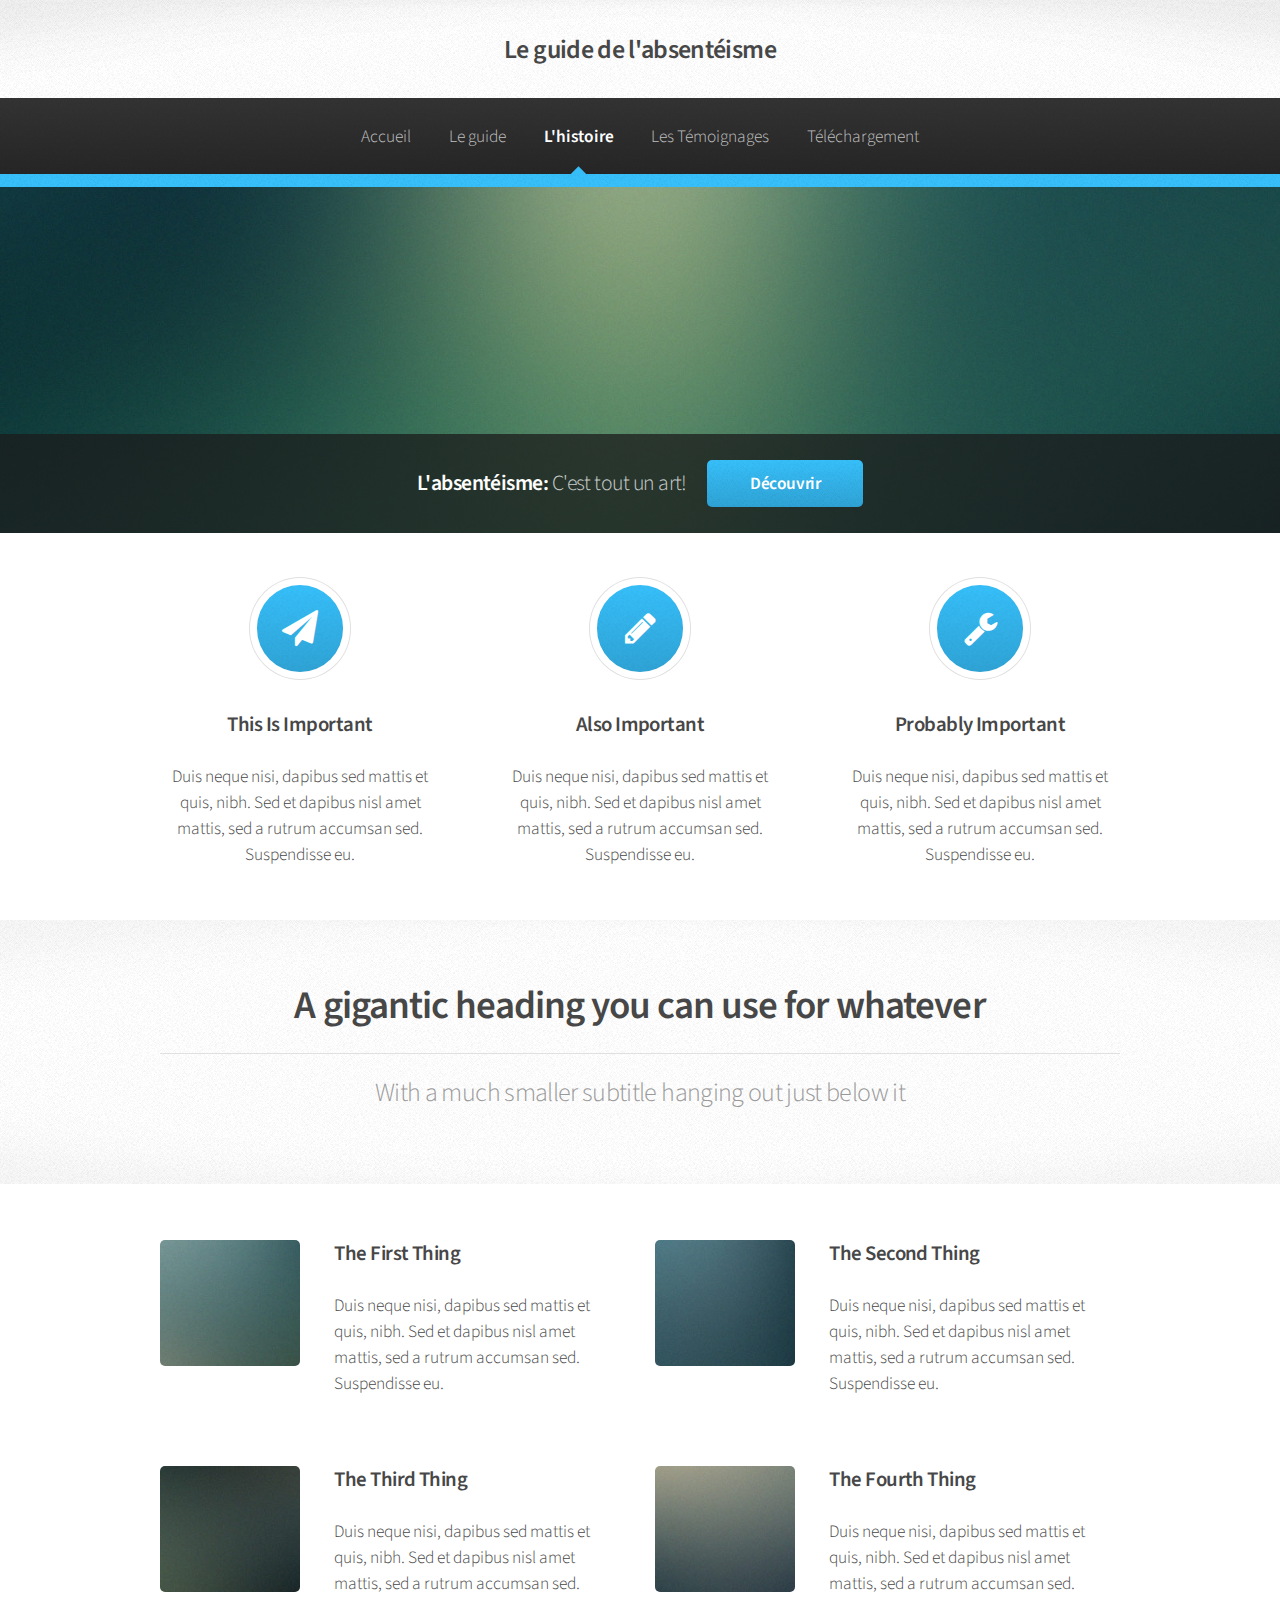
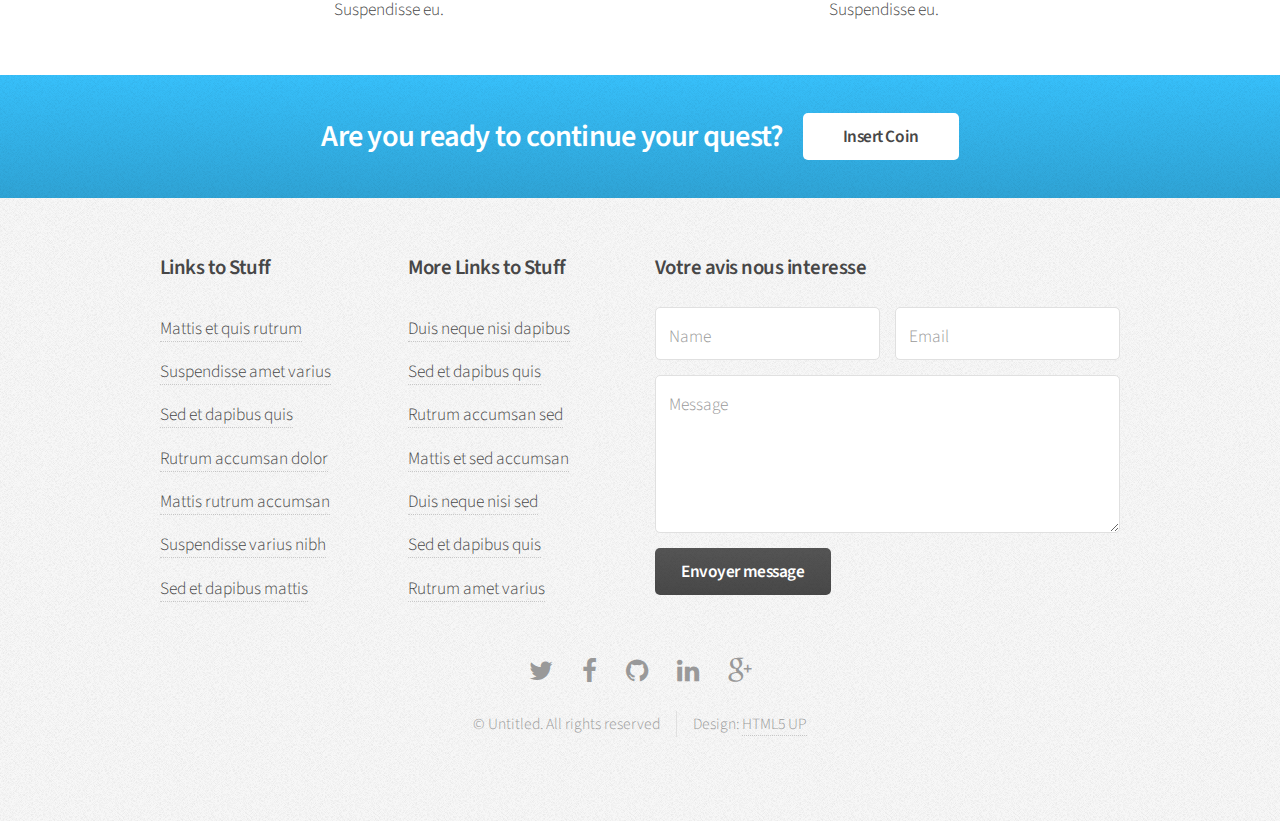
==== index.html @ 42a3593b "ajouts" ====
<!DOCTYPE HTML>
<!--
	Arcana by HTML5 UP
	html5up.net | @n33co
	Free for personal and commercial use under the CCA 3.0 license (html5up.net/license)
-->
<html>
	<head>
		<title>Le guide de l'absentéisme</title>
		<meta charset="utf-8" />
		<meta name="viewport" content="width=device-width, initial-scale=1" />
		<!--[if lte IE 8]><script src="assets/js/ie/html5shiv.js"></script><![endif]-->
		<link rel="stylesheet" href="assets/css/main.css" />
		<!--[if lte IE 8]><link rel="stylesheet" href="assets/css/ie8.css" /><![endif]-->
		<!--[if lte IE 9]><link rel="stylesheet" href="assets/css/ie9.css" /><![endif]-->
	</head>
	<body>
		<div id="page-wrapper">

			<!-- Header -->
				<div id="header">

					<!-- Logo -->
						<!-- <h1><a href="index.html" id="logo">Arcana <em>by HTML5 UP</em></a></h1> -->
						<h1><a href="index.html" id="logo">Le guide de l'absentéisme</a></h1>

					<!-- Nav -->
						<nav id="nav">
							<ul>
								<li><a href="index.html">Accueil</a></li>
								<!-- <li>
									<a href="#">Dropdown</a>
									<ul>
										<li><a href="#">Lorem dolor</a></li>
										<li><a href="#">Magna phasellus</a></li>
										<li><a href="#">Etiam sed tempus</a></li>
										<li>
											<a href="#">Submenu</a>
											<ul>
												<li><a href="#">Lorem dolor</a></li>
												<li><a href="#">Phasellus magna</a></li>
												<li><a href="#">Magna phasellus</a></li>
												<li><a href="#">Etiam nisl</a></li>
												<li><a href="#">Veroeros feugiat</a></li>
											</ul>
										</li>
										<li><a href="#">Veroeros feugiat</a></li>
									</ul>
								</li> -->
								<li>
									<a href="le_guide.html">Le guide</a>
									<ul>
										<li><a href="le_guide.html#aqui">A qui s'adresse t'il?</a></li>
										<li><a href="le_guide.html">Les avantages</a></li>
										<li>
											<a>Les conseils</a>
											<ul>
												<li><a href="#">Comment rater l'école</a></li>
												<li><a href="#">Comment rater le travail</a></li>
											</ul>
										</li>
									</ul>
								</li>
								<li class="current">
									<a href="histoire.html">L'histoire</a>
									<ul>
										<li><a href="histoire.html#histoire">Histoire de l'absentéisme</a></li>
										<li><a href="histoire.html#absentEcole">Absentéisme à l'école</a></li>
										<li><a href="histoire.html#absentTravail">Absentéisme au travail</a></li>
									</ul>
								</li>
								<li><a href="left-sidebar.html">Les Témoignages</a></li>
								<li>
									<a href="telechargement.html">Téléchargement</a>
									<ul>
										<li><a href="telechargement.html#parents">Mots des parents</a></li>
										<li><a href="telechargement.html#medecin">Mot d'un médecin</a></li>
										<li><a href="telechargement.html#excuses">Excuses bidons</a></li>
									</ul>
								</li>
							</ul>
						</nav>

				</div>

			<!-- Banner -->
				<section id="banner">
					<header>
						<h2>L'absentéisme: <em>C'est tout un art! <!-- <a href="http://html5up.net">HTML5 UP</a> --></em></h2>
						<a href="#" class="button">Découvrir</a>
					</header>
				</section>

			<!-- Highlights -->
				<section class="wrapper style1">
					<div class="container">
						<div class="row 200%">
							<section class="4u 12u(narrower)">
								<div class="box highlight">
									<i class="icon major fa-paper-plane"></i>
									<h3>This Is Important</h3>
									<p>Duis neque nisi, dapibus sed mattis et quis, nibh. Sed et dapibus nisl amet mattis, sed a rutrum accumsan sed. Suspendisse eu.</p>
								</div>
							</section>
							<section class="4u 12u(narrower)">
								<div class="box highlight">
									<i class="icon major fa-pencil"></i>
									<h3>Also Important</h3>
									<p>Duis neque nisi, dapibus sed mattis et quis, nibh. Sed et dapibus nisl amet mattis, sed a rutrum accumsan sed. Suspendisse eu.</p>
								</div>
							</section>
							<section class="4u 12u(narrower)">
								<div class="box highlight">
									<i class="icon major fa-wrench"></i>
									<h3>Probably Important</h3>
									<p>Duis neque nisi, dapibus sed mattis et quis, nibh. Sed et dapibus nisl amet mattis, sed a rutrum accumsan sed. Suspendisse eu.</p>
								</div>
							</section>
						</div>
					</div>
				</section>

			<!-- Gigantic Heading -->
				<section class="wrapper style2">
					<div class="container">
						<header class="major">
							<h2>A gigantic heading you can use for whatever</h2>
							<p>With a much smaller subtitle hanging out just below it</p>
						</header>
					</div>
				</section>

			<!-- Posts -->
				<section class="wrapper style1">
					<div class="container">
						<div class="row">
							<section class="6u 12u(narrower)">
								<div class="box post">
									<a href="#" class="image left"><img src="images/pic01.jpg" alt="" /></a>
									<div class="inner">
										<h3>The First Thing</h3>
										<p>Duis neque nisi, dapibus sed mattis et quis, nibh. Sed et dapibus nisl amet mattis, sed a rutrum accumsan sed. Suspendisse eu.</p>
									</div>
								</div>
							</section>
							<section class="6u 12u(narrower)">
								<div class="box post">
									<a href="#" class="image left"><img src="images/pic02.jpg" alt="" /></a>
									<div class="inner">
										<h3>The Second Thing</h3>
										<p>Duis neque nisi, dapibus sed mattis et quis, nibh. Sed et dapibus nisl amet mattis, sed a rutrum accumsan sed. Suspendisse eu.</p>
									</div>
								</div>
							</section>
						</div>
						<div class="row">
							<section class="6u 12u(narrower)">
								<div class="box post">
									<a href="#" class="image left"><img src="images/pic03.jpg" alt="" /></a>
									<div class="inner">
										<h3>The Third Thing</h3>
										<p>Duis neque nisi, dapibus sed mattis et quis, nibh. Sed et dapibus nisl amet mattis, sed a rutrum accumsan sed. Suspendisse eu.</p>
									</div>
								</div>
							</section>
							<section class="6u 12u(narrower)">
								<div class="box post">
									<a href="#" class="image left"><img src="images/pic04.jpg" alt="" /></a>
									<div class="inner">
										<h3>The Fourth Thing</h3>
										<p>Duis neque nisi, dapibus sed mattis et quis, nibh. Sed et dapibus nisl amet mattis, sed a rutrum accumsan sed. Suspendisse eu.</p>
									</div>
								</div>
							</section>
						</div>
					</div>
				</section>

			<!-- CTA -->
				<section id="cta" class="wrapper style3">
					<div class="container">
						<header>
							<h2>Are you ready to continue your quest?</h2>
							<a href="#" class="button">Insert Coin</a>
						</header>
					</div>
				</section>

			<!-- Footer -->
				<div id="footer">
					<div class="container">
						<div class="row">
							<section class="3u 6u(narrower) 12u$(mobilep)">
								<h3>Links to Stuff</h3>
								<ul class="links">
									<li><a href="#">Mattis et quis rutrum</a></li>
									<li><a href="#">Suspendisse amet varius</a></li>
									<li><a href="#">Sed et dapibus quis</a></li>
									<li><a href="#">Rutrum accumsan dolor</a></li>
									<li><a href="#">Mattis rutrum accumsan</a></li>
									<li><a href="#">Suspendisse varius nibh</a></li>
									<li><a href="#">Sed et dapibus mattis</a></li>
								</ul>
							</section>
							<section class="3u 6u$(narrower) 12u$(mobilep)">
								<h3>More Links to Stuff</h3>
								<ul class="links">
									<li><a href="#">Duis neque nisi dapibus</a></li>
									<li><a href="#">Sed et dapibus quis</a></li>
									<li><a href="#">Rutrum accumsan sed</a></li>
									<li><a href="#">Mattis et sed accumsan</a></li>
									<li><a href="#">Duis neque nisi sed</a></li>
									<li><a href="#">Sed et dapibus quis</a></li>
									<li><a href="#">Rutrum amet varius</a></li>
								</ul>
							</section>
							<section class="6u 12u(narrower)">
								<h3>Votre avis nous interesse</h3>
								<form>
									<div class="row 50%">
										<div class="6u 12u(mobilep)">
											<input type="text" name="name" id="name" placeholder="Name" />
										</div>
										<div class="6u 12u(mobilep)">
											<input type="email" name="email" id="email" placeholder="Email" />
										</div>
									</div>
									<div class="row 50%">
										<div class="12u">
											<textarea name="message" id="message" placeholder="Message" rows="5"></textarea>
										</div>
									</div>
									<div class="row 50%">
										<div class="12u">
											<ul class="actions">
												<li><input type="submit" class="button alt" value="Envoyer message" /></li>
											</ul>
										</div>
									</div>
								</form>
							</section>
						</div>
					</div>

					<!-- Icons -->
						<ul class="icons">
							<li><a href="#" class="icon fa-twitter"><span class="label">Twitter</span></a></li>
							<li><a href="#" class="icon fa-facebook"><span class="label">Facebook</span></a></li>
							<li><a href="#" class="icon fa-github"><span class="label">GitHub</span></a></li>
							<li><a href="#" class="icon fa-linkedin"><span class="label">LinkedIn</span></a></li>
							<li><a href="#" class="icon fa-google-plus"><span class="label">Google+</span></a></li>
						</ul>

					<!-- Copyright -->
						<div class="copyright">
							<ul class="menu">
								<li>&copy; Untitled. All rights reserved</li><li>Design: <a href="http://html5up.net">HTML5 UP</a></li>
							</ul>
						</div>

				</div>

		</div>

		<!-- Scripts -->
			<script src="assets/js/jquery.min.js"></script>
			<script src="assets/js/jquery.dropotron.min.js"></script>
			<script src="assets/js/skel.min.js"></script>
			<script src="assets/js/util.js"></script>
			<!--[if lte IE 8]><script src="assets/js/ie/respond.min.js"></script><![endif]-->
			<script src="assets/js/main.js"></script>

	</body>
</html>
---- assets/css/main.css ----
@import url("font-awesome.min.css");
@import url("http://fonts.googleapis.com/css?family=Source+Sans+Pro:300,300italic,600,600italic");

/*
	Arcana by HTML5 UP
	html5up.net | @n33co
	Free for personal and commercial use under the CCA 3.0 license (html5up.net/license)
*/

/* Reset */

	html, body, div, span, applet, object, iframe, h1, h2, h3, h4, h5, h6, p, blockquote, pre, a, abbr, acronym, address, big, cite, code, del, dfn, em, img, ins, kbd, q, s, samp, small, strike, strong, sub, sup, tt, var, b, u, i, center, dl, dt, dd, ol, ul, li, fieldset, form, label, legend, table, caption, tbody, tfoot, thead, tr, th, td, article, aside, canvas, details, embed, figure, figcaption, footer, header, hgroup, menu, nav, output, ruby, section, summary, time, mark, audio, video {
		margin: 0;
		padding: 0;
		border: 0;
		font-size: 100%;
		font: inherit;
		vertical-align: baseline;
	}

	article, aside, details, figcaption, figure, footer, header, hgroup, menu, nav, section {
		display: block;
	}

	body {
		line-height: 1;
	}

	ol, ul {
		list-style: none;
	}

	blockquote, q {
		quotes: none;
	}

	blockquote:before, blockquote:after, q:before, q:after {
		content: '';
		content: none;
	}

	table {
		border-collapse: collapse;
		border-spacing: 0;
	}

	body {
		-webkit-text-size-adjust: none;
	}

/* Box Model */

	*, *:before, *:after {
		-moz-box-sizing: border-box;
		-webkit-box-sizing: border-box;
		box-sizing: border-box;
	}

/* Containers */

	.container {
		margin-left: auto;
		margin-right: auto;
	}

	.container.\31 25\25 {
		width: 100%;
		max-width: 1750px;
		min-width: 1400px;
	}

	.container.\37 5\25 {
		width: 1050px;
	}

	.container.\35 0\25 {
		width: 700px;
	}

	.container.\32 5\25 {
		width: 350px;
	}

	.container {
		width: 1400px;
	}

	@media screen and (max-width: 1680px) {

		.container.\31 25\25 {
			width: 100%;
			max-width: 1500px;
			min-width: 1200px;
		}

		.container.\37 5\25 {
			width: 900px;
		}

		.container.\35 0\25 {
			width: 600px;
		}

		.container.\32 5\25 {
			width: 300px;
		}

		.container {
			width: 1200px;
		}

	}

	@media screen and (max-width: 1280px) {

		.container.\31 25\25 {
			width: 100%;
			max-width: 1200px;
			min-width: 960px;
		}

		.container.\37 5\25 {
			width: 720px;
		}

		.container.\35 0\25 {
			width: 480px;
		}

		.container.\32 5\25 {
			width: 240px;
		}

		.container {
			width: 960px;
		}

	}

	@media screen and (max-width: 980px) {

		.container.\31 25\25 {
			width: 100%;
			max-width: 118.75%;
			min-width: 95%;
		}

		.container.\37 5\25 {
			width: 71.25%;
		}

		.container.\35 0\25 {
			width: 47.5%;
		}

		.container.\32 5\25 {
			width: 23.75%;
		}

		.container {
			width: 95%;
		}

	}

	@media screen and (max-width: 840px) {

		.container.\31 25\25 {
			width: 100%;
			max-width: 118.75%;
			min-width: 95%;
		}

		.container.\37 5\25 {
			width: 71.25%;
		}

		.container.\35 0\25 {
			width: 47.5%;
		}

		.container.\32 5\25 {
			width: 23.75%;
		}

		.container {
			width: 95% !important;
		}

	}

	@media screen and (max-width: 736px) {

		.container.\31 25\25 {
			width: 100%;
			max-width: 112.5%;
			min-width: 90%;
		}

		.container.\37 5\25 {
			width: 67.5%;
		}

		.container.\35 0\25 {
			width: 45%;
		}

		.container.\32 5\25 {
			width: 22.5%;
		}

		.container {
			width: 90% !important;
		}

	}

	@media screen and (max-width: 480px) {

		.container.\31 25\25 {
			width: 100%;
			max-width: 125%;
			min-width: 100%;
		}

		.container.\37 5\25 {
			width: 75%;
		}

		.container.\35 0\25 {
			width: 50%;
		}

		.container.\32 5\25 {
			width: 25%;
		}

		.container {
			width: 100% !important;
		}

	}

/* Grid */

	.row {
		border-bottom: solid 1px transparent;
		-moz-box-sizing: border-box;
		-webkit-box-sizing: border-box;
		box-sizing: border-box;
	}

	.row > * {
		float: left;
		-moz-box-sizing: border-box;
		-webkit-box-sizing: border-box;
		box-sizing: border-box;
	}

	.row:after, .row:before {
		content: '';
		display: block;
		clear: both;
		height: 0;
	}

	.row.uniform > * > :first-child {
		margin-top: 0;
	}

	.row.uniform > * > :last-child {
		margin-bottom: 0;
	}

	.row.\30 \25 > * {
		padding: 0px 0 0 0px;
	}

	.row.\30 \25 {
		margin: 0px 0 -1px 0px;
	}

	.row.uniform.\30 \25 > * {
		padding: 0px 0 0 0px;
	}

	.row.uniform.\30 \25 {
		margin: 0px 0 -1px 0px;
	}

	.row > * {
		padding: 50px 0 0 50px;
	}

	.row {
		margin: -50px 0 -1px -50px;
	}

	.row.uniform > * {
		padding: 50px 0 0 50px;
	}

	.row.uniform {
		margin: -50px 0 -1px -50px;
	}

	.row.\32 00\25 > * {
		padding: 100px 0 0 100px;
	}

	.row.\32 00\25 {
		margin: -100px 0 -1px -100px;
	}

	.row.uniform.\32 00\25 > * {
		padding: 100px 0 0 100px;
	}

	.row.uniform.\32 00\25 {
		margin: -100px 0 -1px -100px;
	}

	.row.\31 50\25 > * {
		padding: 75px 0 0 75px;
	}

	.row.\31 50\25 {
		margin: -75px 0 -1px -75px;
	}

	.row.uniform.\31 50\25 > * {
		padding: 75px 0 0 75px;
	}

	.row.uniform.\31 50\25 {
		margin: -75px 0 -1px -75px;
	}

	.row.\35 0\25 > * {
		padding: 25px 0 0 25px;
	}

	.row.\35 0\25 {
		margin: -25px 0 -1px -25px;
	}

	.row.uniform.\35 0\25 > * {
		padding: 25px 0 0 25px;
	}

	.row.uniform.\35 0\25 {
		margin: -25px 0 -1px -25px;
	}

	.row.\32 5\25 > * {
		padding: 12.5px 0 0 12.5px;
	}

	.row.\32 5\25 {
		margin: -12.5px 0 -1px -12.5px;
	}

	.row.uniform.\32 5\25 > * {
		padding: 12.5px 0 0 12.5px;
	}

	.row.uniform.\32 5\25 {
		margin: -12.5px 0 -1px -12.5px;
	}

	.\31 2u, .\31 2u\24 {
		width: 100%;
		clear: none;
		margin-left: 0;
	}

	.\31 1u, .\31 1u\24 {
		width: 91.6666666667%;
		clear: none;
		margin-left: 0;
	}

	.\31 0u, .\31 0u\24 {
		width: 83.3333333333%;
		clear: none;
		margin-left: 0;
	}

	.\39 u, .\39 u\24 {
		width: 75%;
		clear: none;
		margin-left: 0;
	}

	.\38 u, .\38 u\24 {
		width: 66.6666666667%;
		clear: none;
		margin-left: 0;
	}

	.\37 u, .\37 u\24 {
		width: 58.3333333333%;
		clear: none;
		margin-left: 0;
	}

	.\36 u, .\36 u\24 {
		width: 50%;
		clear: none;
		margin-left: 0;
	}

	.\35 u, .\35 u\24 {
		width: 41.6666666667%;
		clear: none;
		margin-left: 0;
	}

	.\34 u, .\34 u\24 {
		width: 33.3333333333%;
		clear: none;
		margin-left: 0;
	}

	.\33 u, .\33 u\24 {
		width: 25%;
		clear: none;
		margin-left: 0;
	}

	.\32 u, .\32 u\24 {
		width: 16.6666666667%;
		clear: none;
		margin-left: 0;
	}

	.\31 u, .\31 u\24 {
		width: 8.3333333333%;
		clear: none;
		margin-left: 0;
	}

	.\31 2u\24 + *,
	.\31 1u\24 + *,
	.\31 0u\24 + *,
	.\39 u\24 + *,
	.\38 u\24 + *,
	.\37 u\24 + *,
	.\36 u\24 + *,
	.\35 u\24 + *,
	.\34 u\24 + *,
	.\33 u\24 + *,
	.\32 u\24 + *,
	.\31 u\24 + * {
		clear: left;
	}

	.\-11u {
		margin-left: 91.66667%;
	}

	.\-10u {
		margin-left: 83.33333%;
	}

	.\-9u {
		margin-left: 75%;
	}

	.\-8u {
		margin-left: 66.66667%;
	}

	.\-7u {
		margin-left: 58.33333%;
	}

	.\-6u {
		margin-left: 50%;
	}

	.\-5u {
		margin-left: 41.66667%;
	}

	.\-4u {
		margin-left: 33.33333%;
	}

	.\-3u {
		margin-left: 25%;
	}

	.\-2u {
		margin-left: 16.66667%;
	}

	.\-1u {
		margin-left: 8.33333%;
	}

	@media screen and (max-width: 1680px) {

		.row > * {
			padding: 40px 0 0 40px;
		}

		.row {
			margin: -40px 0 -1px -40px;
		}

		.row.uniform > * {
			padding: 40px 0 0 40px;
		}

		.row.uniform {
			margin: -40px 0 -1px -40px;
		}

		.row.\32 00\25 > * {
			padding: 80px 0 0 80px;
		}

		.row.\32 00\25 {
			margin: -80px 0 -1px -80px;
		}

		.row.uniform.\32 00\25 > * {
			padding: 80px 0 0 80px;
		}

		.row.uniform.\32 00\25 {
			margin: -80px 0 -1px -80px;
		}

		.row.\31 50\25 > * {
			padding: 60px 0 0 60px;
		}

		.row.\31 50\25 {
			margin: -60px 0 -1px -60px;
		}

		.row.uniform.\31 50\25 > * {
			padding: 60px 0 0 60px;
		}

		.row.uniform.\31 50\25 {
			margin: -60px 0 -1px -60px;
		}

		.row.\35 0\25 > * {
			padding: 20px 0 0 20px;
		}

		.row.\35 0\25 {
			margin: -20px 0 -1px -20px;
		}

		.row.uniform.\35 0\25 > * {
			padding: 20px 0 0 20px;
		}

		.row.uniform.\35 0\25 {
			margin: -20px 0 -1px -20px;
		}

		.row.\32 5\25 > * {
			padding: 10px 0 0 10px;
		}

		.row.\32 5\25 {
			margin: -10px 0 -1px -10px;
		}

		.row.uniform.\32 5\25 > * {
			padding: 10px 0 0 10px;
		}

		.row.uniform.\32 5\25 {
			margin: -10px 0 -1px -10px;
		}

		.\31 2u\28wide\29, .\31 2u\24\28wide\29 {
			width: 100%;
			clear: none;
			margin-left: 0;
		}

		.\31 1u\28wide\29, .\31 1u\24\28wide\29 {
			width: 91.6666666667%;
			clear: none;
			margin-left: 0;
		}

		.\31 0u\28wide\29, .\31 0u\24\28wide\29 {
			width: 83.3333333333%;
			clear: none;
			margin-left: 0;
		}

		.\39 u\28wide\29, .\39 u\24\28wide\29 {
			width: 75%;
			clear: none;
			margin-left: 0;
		}

		.\38 u\28wide\29, .\38 u\24\28wide\29 {
			width: 66.6666666667%;
			clear: none;
			margin-left: 0;
		}

		.\37 u\28wide\29, .\37 u\24\28wide\29 {
			width: 58.3333333333%;
			clear: none;
			margin-left: 0;
		}

		.\36 u\28wide\29, .\36 u\24\28wide\29 {
			width: 50%;
			clear: none;
			margin-left: 0;
		}

		.\35 u\28wide\29, .\35 u\24\28wide\29 {
			width: 41.6666666667%;
			clear: none;
			margin-left: 0;
		}

		.\34 u\28wide\29, .\34 u\24\28wide\29 {
			width: 33.3333333333%;
			clear: none;
			margin-left: 0;
		}

		.\33 u\28wide\29, .\33 u\24\28wide\29 {
			width: 25%;
			clear: none;
			margin-left: 0;
		}

		.\32 u\28wide\29, .\32 u\24\28wide\29 {
			width: 16.6666666667%;
			clear: none;
			margin-left: 0;
		}

		.\31 u\28wide\29, .\31 u\24\28wide\29 {
			width: 8.3333333333%;
			clear: none;
			margin-left: 0;
		}

		.\31 2u\24\28wide\29 + *,
		.\31 1u\24\28wide\29 + *,
		.\31 0u\24\28wide\29 + *,
		.\39 u\24\28wide\29 + *,
		.\38 u\24\28wide\29 + *,
		.\37 u\24\28wide\29 + *,
		.\36 u\24\28wide\29 + *,
		.\35 u\24\28wide\29 + *,
		.\34 u\24\28wide\29 + *,
		.\33 u\24\28wide\29 + *,
		.\32 u\24\28wide\29 + *,
		.\31 u\24\28wide\29 + * {
			clear: left;
		}

		.\-11u\28wide\29 {
			margin-left: 91.66667%;
		}

		.\-10u\28wide\29 {
			margin-left: 83.33333%;
		}

		.\-9u\28wide\29 {
			margin-left: 75%;
		}

		.\-8u\28wide\29 {
			margin-left: 66.66667%;
		}

		.\-7u\28wide\29 {
			margin-left: 58.33333%;
		}

		.\-6u\28wide\29 {
			margin-left: 50%;
		}

		.\-5u\28wide\29 {
			margin-left: 41.66667%;
		}

		.\-4u\28wide\29 {
			margin-left: 33.33333%;
		}

		.\-3u\28wide\29 {
			margin-left: 25%;
		}

		.\-2u\28wide\29 {
			margin-left: 16.66667%;
		}

		.\-1u\28wide\29 {
			margin-left: 8.33333%;
		}

	}

	@media screen and (max-width: 1280px) {

		.row > * {
			padding: 30px 0 0 30px;
		}

		.row {
			margin: -30px 0 -1px -30px;
		}

		.row.uniform > * {
			padding: 30px 0 0 30px;
		}

		.row.uniform {
			margin: -30px 0 -1px -30px;
		}

		.row.\32 00\25 > * {
			padding: 60px 0 0 60px;
		}

		.row.\32 00\25 {
			margin: -60px 0 -1px -60px;
		}

		.row.uniform.\32 00\25 > * {
			padding: 60px 0 0 60px;
		}

		.row.uniform.\32 00\25 {
			margin: -60px 0 -1px -60px;
		}

		.row.\31 50\25 > * {
			padding: 45px 0 0 45px;
		}

		.row.\31 50\25 {
			margin: -45px 0 -1px -45px;
		}

		.row.uniform.\31 50\25 > * {
			padding: 45px 0 0 45px;
		}

		.row.uniform.\31 50\25 {
			margin: -45px 0 -1px -45px;
		}

		.row.\35 0\25 > * {
			padding: 15px 0 0 15px;
		}

		.row.\35 0\25 {
			margin: -15px 0 -1px -15px;
		}

		.row.uniform.\35 0\25 > * {
			padding: 15px 0 0 15px;
		}

		.row.uniform.\35 0\25 {
			margin: -15px 0 -1px -15px;
		}

		.row.\32 5\25 > * {
			padding: 7.5px 0 0 7.5px;
		}

		.row.\32 5\25 {
			margin: -7.5px 0 -1px -7.5px;
		}

		.row.uniform.\32 5\25 > * {
			padding: 7.5px 0 0 7.5px;
		}

		.row.uniform.\32 5\25 {
			margin: -7.5px 0 -1px -7.5px;
		}

		.\31 2u\28normal\29, .\31 2u\24\28normal\29 {
			width: 100%;
			clear: none;
			margin-left: 0;
		}

		.\31 1u\28normal\29, .\31 1u\24\28normal\29 {
			width: 91.6666666667%;
			clear: none;
			margin-left: 0;
		}

		.\31 0u\28normal\29, .\31 0u\24\28normal\29 {
			width: 83.3333333333%;
			clear: none;
			margin-left: 0;
		}

		.\39 u\28normal\29, .\39 u\24\28normal\29 {
			width: 75%;
			clear: none;
			margin-left: 0;
		}

		.\38 u\28normal\29, .\38 u\24\28normal\29 {
			width: 66.6666666667%;
			clear: none;
			margin-left: 0;
		}

		.\37 u\28normal\29, .\37 u\24\28normal\29 {
			width: 58.3333333333%;
			clear: none;
			margin-left: 0;
		}

		.\36 u\28normal\29, .\36 u\24\28normal\29 {
			width: 50%;
			clear: none;
			margin-left: 0;
		}

		.\35 u\28normal\29, .\35 u\24\28normal\29 {
			width: 41.6666666667%;
			clear: none;
			margin-left: 0;
		}

		.\34 u\28normal\29, .\34 u\24\28normal\29 {
			width: 33.3333333333%;
			clear: none;
			margin-left: 0;
		}

		.\33 u\28normal\29, .\33 u\24\28normal\29 {
			width: 25%;
			clear: none;
			margin-left: 0;
		}

		.\32 u\28normal\29, .\32 u\24\28normal\29 {
			width: 16.6666666667%;
			clear: none;
			margin-left: 0;
		}

		.\31 u\28normal\29, .\31 u\24\28normal\29 {
			width: 8.3333333333%;
			clear: none;
			margin-left: 0;
		}

		.\31 2u\24\28normal\29 + *,
		.\31 1u\24\28normal\29 + *,
		.\31 0u\24\28normal\29 + *,
		.\39 u\24\28normal\29 + *,
		.\38 u\24\28normal\29 + *,
		.\37 u\24\28normal\29 + *,
		.\36 u\24\28normal\29 + *,
		.\35 u\24\28normal\29 + *,
		.\34 u\24\28normal\29 + *,
		.\33 u\24\28normal\29 + *,
		.\32 u\24\28normal\29 + *,
		.\31 u\24\28normal\29 + * {
			clear: left;
		}

		.\-11u\28normal\29 {
			margin-left: 91.66667%;
		}

		.\-10u\28normal\29 {
			margin-left: 83.33333%;
		}

		.\-9u\28normal\29 {
			margin-left: 75%;
		}

		.\-8u\28normal\29 {
			margin-left: 66.66667%;
		}

		.\-7u\28normal\29 {
			margin-left: 58.33333%;
		}

		.\-6u\28normal\29 {
			margin-left: 50%;
		}

		.\-5u\28normal\29 {
			margin-left: 41.66667%;
		}

		.\-4u\28normal\29 {
			margin-left: 33.33333%;
		}

		.\-3u\28normal\29 {
			margin-left: 25%;
		}

		.\-2u\28normal\29 {
			margin-left: 16.66667%;
		}

		.\-1u\28normal\29 {
			margin-left: 8.33333%;
		}

	}

	@media screen and (max-width: 980px) {

		.row > * {
			padding: 30px 0 0 30px;
		}

		.row {
			margin: -30px 0 -1px -30px;
		}

		.row.uniform > * {
			padding: 30px 0 0 30px;
		}

		.row.uniform {
			margin: -30px 0 -1px -30px;
		}

		.row.\32 00\25 > * {
			padding: 60px 0 0 60px;
		}

		.row.\32 00\25 {
			margin: -60px 0 -1px -60px;
		}

		.row.uniform.\32 00\25 > * {
			padding: 60px 0 0 60px;
		}

		.row.uniform.\32 00\25 {
			margin: -60px 0 -1px -60px;
		}

		.row.\31 50\25 > * {
			padding: 45px 0 0 45px;
		}

		.row.\31 50\25 {
			margin: -45px 0 -1px -45px;
		}

		.row.uniform.\31 50\25 > * {
			padding: 45px 0 0 45px;
		}

		.row.uniform.\31 50\25 {
			margin: -45px 0 -1px -45px;
		}

		.row.\35 0\25 > * {
			padding: 15px 0 0 15px;
		}

		.row.\35 0\25 {
			margin: -15px 0 -1px -15px;
		}

		.row.uniform.\35 0\25 > * {
			padding: 15px 0 0 15px;
		}

		.row.uniform.\35 0\25 {
			margin: -15px 0 -1px -15px;
		}

		.row.\32 5\25 > * {
			padding: 7.5px 0 0 7.5px;
		}

		.row.\32 5\25 {
			margin: -7.5px 0 -1px -7.5px;
		}

		.row.uniform.\32 5\25 > * {
			padding: 7.5px 0 0 7.5px;
		}

		.row.uniform.\32 5\25 {
			margin: -7.5px 0 -1px -7.5px;
		}

		.\31 2u\28narrow\29, .\31 2u\24\28narrow\29 {
			width: 100%;
			clear: none;
			margin-left: 0;
		}

		.\31 1u\28narrow\29, .\31 1u\24\28narrow\29 {
			width: 91.6666666667%;
			clear: none;
			margin-left: 0;
		}

		.\31 0u\28narrow\29, .\31 0u\24\28narrow\29 {
			width: 83.3333333333%;
			clear: none;
			margin-left: 0;
		}

		.\39 u\28narrow\29, .\39 u\24\28narrow\29 {
			width: 75%;
			clear: none;
			margin-left: 0;
		}

		.\38 u\28narrow\29, .\38 u\24\28narrow\29 {
			width: 66.6666666667%;
			clear: none;
			margin-left: 0;
		}

		.\37 u\28narrow\29, .\37 u\24\28narrow\29 {
			width: 58.3333333333%;
			clear: none;
			margin-left: 0;
		}

		.\36 u\28narrow\29, .\36 u\24\28narrow\29 {
			width: 50%;
			clear: none;
			margin-left: 0;
		}

		.\35 u\28narrow\29, .\35 u\24\28narrow\29 {
			width: 41.6666666667%;
			clear: none;
			margin-left: 0;
		}

		.\34 u\28narrow\29, .\34 u\24\28narrow\29 {
			width: 33.3333333333%;
			clear: none;
			margin-left: 0;
		}

		.\33 u\28narrow\29, .\33 u\24\28narrow\29 {
			width: 25%;
			clear: none;
			margin-left: 0;
		}

		.\32 u\28narrow\29, .\32 u\24\28narrow\29 {
			width: 16.6666666667%;
			clear: none;
			margin-left: 0;
		}

		.\31 u\28narrow\29, .\31 u\24\28narrow\29 {
			width: 8.3333333333%;
			clear: none;
			margin-left: 0;
		}

		.\31 2u\24\28narrow\29 + *,
		.\31 1u\24\28narrow\29 + *,
		.\31 0u\24\28narrow\29 + *,
		.\39 u\24\28narrow\29 + *,
		.\38 u\24\28narrow\29 + *,
		.\37 u\24\28narrow\29 + *,
		.\36 u\24\28narrow\29 + *,
		.\35 u\24\28narrow\29 + *,
		.\34 u\24\28narrow\29 + *,
		.\33 u\24\28narrow\29 + *,
		.\32 u\24\28narrow\29 + *,
		.\31 u\24\28narrow\29 + * {
			clear: left;
		}

		.\-11u\28narrow\29 {
			margin-left: 91.66667%;
		}

		.\-10u\28narrow\29 {
			margin-left: 83.33333%;
		}

		.\-9u\28narrow\29 {
			margin-left: 75%;
		}

		.\-8u\28narrow\29 {
			margin-left: 66.66667%;
		}

		.\-7u\28narrow\29 {
			margin-left: 58.33333%;
		}

		.\-6u\28narrow\29 {
			margin-left: 50%;
		}

		.\-5u\28narrow\29 {
			margin-left: 41.66667%;
		}

		.\-4u\28narrow\29 {
			margin-left: 33.33333%;
		}

		.\-3u\28narrow\29 {
			margin-left: 25%;
		}

		.\-2u\28narrow\29 {
			margin-left: 16.66667%;
		}

		.\-1u\28narrow\29 {
			margin-left: 8.33333%;
		}

	}

	@media screen and (max-width: 840px) {

		.row > * {
			padding: 30px 0 0 30px;
		}

		.row {
			margin: -30px 0 -1px -30px;
		}

		.row.uniform > * {
			padding: 30px 0 0 30px;
		}

		.row.uniform {
			margin: -30px 0 -1px -30px;
		}

		.row.\32 00\25 > * {
			padding: 60px 0 0 60px;
		}

		.row.\32 00\25 {
			margin: -60px 0 -1px -60px;
		}

		.row.uniform.\32 00\25 > * {
			padding: 60px 0 0 60px;
		}

		.row.uniform.\32 00\25 {
			margin: -60px 0 -1px -60px;
		}

		.row.\31 50\25 > * {
			padding: 45px 0 0 45px;
		}

		.row.\31 50\25 {
			margin: -45px 0 -1px -45px;
		}

		.row.uniform.\31 50\25 > * {
			padding: 45px 0 0 45px;
		}

		.row.uniform.\31 50\25 {
			margin: -45px 0 -1px -45px;
		}

		.row.\35 0\25 > * {
			padding: 15px 0 0 15px;
		}

		.row.\35 0\25 {
			margin: -15px 0 -1px -15px;
		}

		.row.uniform.\35 0\25 > * {
			padding: 15px 0 0 15px;
		}

		.row.uniform.\35 0\25 {
			margin: -15px 0 -1px -15px;
		}

		.row.\32 5\25 > * {
			padding: 7.5px 0 0 7.5px;
		}

		.row.\32 5\25 {
			margin: -7.5px 0 -1px -7.5px;
		}

		.row.uniform.\32 5\25 > * {
			padding: 7.5px 0 0 7.5px;
		}

		.row.uniform.\32 5\25 {
			margin: -7.5px 0 -1px -7.5px;
		}

		.\31 2u\28narrower\29, .\31 2u\24\28narrower\29 {
			width: 100%;
			clear: none;
			margin-left: 0;
		}

		.\31 1u\28narrower\29, .\31 1u\24\28narrower\29 {
			width: 91.6666666667%;
			clear: none;
			margin-left: 0;
		}

		.\31 0u\28narrower\29, .\31 0u\24\28narrower\29 {
			width: 83.3333333333%;
			clear: none;
			margin-left: 0;
		}

		.\39 u\28narrower\29, .\39 u\24\28narrower\29 {
			width: 75%;
			clear: none;
			margin-left: 0;
		}

		.\38 u\28narrower\29, .\38 u\24\28narrower\29 {
			width: 66.6666666667%;
			clear: none;
			margin-left: 0;
		}

		.\37 u\28narrower\29, .\37 u\24\28narrower\29 {
			width: 58.3333333333%;
			clear: none;
			margin-left: 0;
		}

		.\36 u\28narrower\29, .\36 u\24\28narrower\29 {
			width: 50%;
			clear: none;
			margin-left: 0;
		}

		.\35 u\28narrower\29, .\35 u\24\28narrower\29 {
			width: 41.6666666667%;
			clear: none;
			margin-left: 0;
		}

		.\34 u\28narrower\29, .\34 u\24\28narrower\29 {
			width: 33.3333333333%;
			clear: none;
			margin-left: 0;
		}

		.\33 u\28narrower\29, .\33 u\24\28narrower\29 {
			width: 25%;
			clear: none;
			margin-left: 0;
		}

		.\32 u\28narrower\29, .\32 u\24\28narrower\29 {
			width: 16.6666666667%;
			clear: none;
			margin-left: 0;
		}

		.\31 u\28narrower\29, .\31 u\24\28narrower\29 {
			width: 8.3333333333%;
			clear: none;
			margin-left: 0;
		}

		.\31 2u\24\28narrower\29 + *,
		.\31 1u\24\28narrower\29 + *,
		.\31 0u\24\28narrower\29 + *,
		.\39 u\24\28narrower\29 + *,
		.\38 u\24\28narrower\29 + *,
		.\37 u\24\28narrower\29 + *,
		.\36 u\24\28narrower\29 + *,
		.\35 u\24\28narrower\29 + *,
		.\34 u\24\28narrower\29 + *,
		.\33 u\24\28narrower\29 + *,
		.\32 u\24\28narrower\29 + *,
		.\31 u\24\28narrower\29 + * {
			clear: left;
		}

		.\-11u\28narrower\29 {
			margin-left: 91.66667%;
		}

		.\-10u\28narrower\29 {
			margin-left: 83.33333%;
		}

		.\-9u\28narrower\29 {
			margin-left: 75%;
		}

		.\-8u\28narrower\29 {
			margin-left: 66.66667%;
		}

		.\-7u\28narrower\29 {
			margin-left: 58.33333%;
		}

		.\-6u\28narrower\29 {
			margin-left: 50%;
		}

		.\-5u\28narrower\29 {
			margin-left: 41.66667%;
		}

		.\-4u\28narrower\29 {
			margin-left: 33.33333%;
		}

		.\-3u\28narrower\29 {
			margin-left: 25%;
		}

		.\-2u\28narrower\29 {
			margin-left: 16.66667%;
		}

		.\-1u\28narrower\29 {
			margin-left: 8.33333%;
		}

	}

	@media screen and (max-width: 736px) {

		.row > * {
			padding: 20px 0 0 20px;
		}

		.row {
			margin: -20px 0 -1px -20px;
		}

		.row.uniform > * {
			padding: 20px 0 0 20px;
		}

		.row.uniform {
			margin: -20px 0 -1px -20px;
		}

		.row.\32 00\25 > * {
			padding: 40px 0 0 40px;
		}

		.row.\32 00\25 {
			margin: -40px 0 -1px -40px;
		}

		.row.uniform.\32 00\25 > * {
			padding: 40px 0 0 40px;
		}

		.row.uniform.\32 00\25 {
			margin: -40px 0 -1px -40px;
		}

		.row.\31 50\25 > * {
			padding: 30px 0 0 30px;
		}

		.row.\31 50\25 {
			margin: -30px 0 -1px -30px;
		}

		.row.uniform.\31 50\25 > * {
			padding: 30px 0 0 30px;
		}

		.row.uniform.\31 50\25 {
			margin: -30px 0 -1px -30px;
		}

		.row.\35 0\25 > * {
			padding: 10px 0 0 10px;
		}

		.row.\35 0\25 {
			margin: -10px 0 -1px -10px;
		}

		.row.uniform.\35 0\25 > * {
			padding: 10px 0 0 10px;
		}

		.row.uniform.\35 0\25 {
			margin: -10px 0 -1px -10px;
		}

		.row.\32 5\25 > * {
			padding: 5px 0 0 5px;
		}

		.row.\32 5\25 {
			margin: -5px 0 -1px -5px;
		}

		.row.uniform.\32 5\25 > * {
			padding: 5px 0 0 5px;
		}

		.row.uniform.\32 5\25 {
			margin: -5px 0 -1px -5px;
		}

		.\31 2u\28mobile\29, .\31 2u\24\28mobile\29 {
			width: 100%;
			clear: none;
			margin-left: 0;
		}

		.\31 1u\28mobile\29, .\31 1u\24\28mobile\29 {
			width: 91.6666666667%;
			clear: none;
			margin-left: 0;
		}

		.\31 0u\28mobile\29, .\31 0u\24\28mobile\29 {
			width: 83.3333333333%;
			clear: none;
			margin-left: 0;
		}

		.\39 u\28mobile\29, .\39 u\24\28mobile\29 {
			width: 75%;
			clear: none;
			margin-left: 0;
		}

		.\38 u\28mobile\29, .\38 u\24\28mobile\29 {
			width: 66.6666666667%;
			clear: none;
			margin-left: 0;
		}

		.\37 u\28mobile\29, .\37 u\24\28mobile\29 {
			width: 58.3333333333%;
			clear: none;
			margin-left: 0;
		}

		.\36 u\28mobile\29, .\36 u\24\28mobile\29 {
			width: 50%;
			clear: none;
			margin-left: 0;
		}

		.\35 u\28mobile\29, .\35 u\24\28mobile\29 {
			width: 41.6666666667%;
			clear: none;
			margin-left: 0;
		}

		.\34 u\28mobile\29, .\34 u\24\28mobile\29 {
			width: 33.3333333333%;
			clear: none;
			margin-left: 0;
		}

		.\33 u\28mobile\29, .\33 u\24\28mobile\29 {
			width: 25%;
			clear: none;
			margin-left: 0;
		}

		.\32 u\28mobile\29, .\32 u\24\28mobile\29 {
			width: 16.6666666667%;
			clear: none;
			margin-left: 0;
		}

		.\31 u\28mobile\29, .\31 u\24\28mobile\29 {
			width: 8.3333333333%;
			clear: none;
			margin-left: 0;
		}

		.\31 2u\24\28mobile\29 + *,
		.\31 1u\24\28mobile\29 + *,
		.\31 0u\24\28mobile\29 + *,
		.\39 u\24\28mobile\29 + *,
		.\38 u\24\28mobile\29 + *,
		.\37 u\24\28mobile\29 + *,
		.\36 u\24\28mobile\29 + *,
		.\35 u\24\28mobile\29 + *,
		.\34 u\24\28mobile\29 + *,
		.\33 u\24\28mobile\29 + *,
		.\32 u\24\28mobile\29 + *,
		.\31 u\24\28mobile\29 + * {
			clear: left;
		}

		.\-11u\28mobile\29 {
			margin-left: 91.66667%;
		}

		.\-10u\28mobile\29 {
			margin-left: 83.33333%;
		}

		.\-9u\28mobile\29 {
			margin-left: 75%;
		}

		.\-8u\28mobile\29 {
			margin-left: 66.66667%;
		}

		.\-7u\28mobile\29 {
			margin-left: 58.33333%;
		}

		.\-6u\28mobile\29 {
			margin-left: 50%;
		}

		.\-5u\28mobile\29 {
			margin-left: 41.66667%;
		}

		.\-4u\28mobile\29 {
			margin-left: 33.33333%;
		}

		.\-3u\28mobile\29 {
			margin-left: 25%;
		}

		.\-2u\28mobile\29 {
			margin-left: 16.66667%;
		}

		.\-1u\28mobile\29 {
			margin-left: 8.33333%;
		}

	}

	@media screen and (max-width: 480px) {

		.row > * {
			padding: 20px 0 0 20px;
		}

		.row {
			margin: -20px 0 -1px -20px;
		}

		.row.uniform > * {
			padding: 20px 0 0 20px;
		}

		.row.uniform {
			margin: -20px 0 -1px -20px;
		}

		.row.\32 00\25 > * {
			padding: 40px 0 0 40px;
		}

		.row.\32 00\25 {
			margin: -40px 0 -1px -40px;
		}

		.row.uniform.\32 00\25 > * {
			padding: 40px 0 0 40px;
		}

		.row.uniform.\32 00\25 {
			margin: -40px 0 -1px -40px;
		}

		.row.\31 50\25 > * {
			padding: 30px 0 0 30px;
		}

		.row.\31 50\25 {
			margin: -30px 0 -1px -30px;
		}

		.row.uniform.\31 50\25 > * {
			padding: 30px 0 0 30px;
		}

		.row.uniform.\31 50\25 {
			margin: -30px 0 -1px -30px;
		}

		.row.\35 0\25 > * {
			padding: 10px 0 0 10px;
		}

		.row.\35 0\25 {
			margin: -10px 0 -1px -10px;
		}

		.row.uniform.\35 0\25 > * {
			padding: 10px 0 0 10px;
		}

		.row.uniform.\35 0\25 {
			margin: -10px 0 -1px -10px;
		}

		.row.\32 5\25 > * {
			padding: 5px 0 0 5px;
		}

		.row.\32 5\25 {
			margin: -5px 0 -1px -5px;
		}

		.row.uniform.\32 5\25 > * {
			padding: 5px 0 0 5px;
		}

		.row.uniform.\32 5\25 {
			margin: -5px 0 -1px -5px;
		}

		.\31 2u\28mobilep\29, .\31 2u\24\28mobilep\29 {
			width: 100%;
			clear: none;
			margin-left: 0;
		}

		.\31 1u\28mobilep\29, .\31 1u\24\28mobilep\29 {
			width: 91.6666666667%;
			clear: none;
			margin-left: 0;
		}

		.\31 0u\28mobilep\29, .\31 0u\24\28mobilep\29 {
			width: 83.3333333333%;
			clear: none;
			margin-left: 0;
		}

		.\39 u\28mobilep\29, .\39 u\24\28mobilep\29 {
			width: 75%;
			clear: none;
			margin-left: 0;
		}

		.\38 u\28mobilep\29, .\38 u\24\28mobilep\29 {
			width: 66.6666666667%;
			clear: none;
			margin-left: 0;
		}

		.\37 u\28mobilep\29, .\37 u\24\28mobilep\29 {
			width: 58.3333333333%;
			clear: none;
			margin-left: 0;
		}

		.\36 u\28mobilep\29, .\36 u\24\28mobilep\29 {
			width: 50%;
			clear: none;
			margin-left: 0;
		}

		.\35 u\28mobilep\29, .\35 u\24\28mobilep\29 {
			width: 41.6666666667%;
			clear: none;
			margin-left: 0;
		}

		.\34 u\28mobilep\29, .\34 u\24\28mobilep\29 {
			width: 33.3333333333%;
			clear: none;
			margin-left: 0;
		}

		.\33 u\28mobilep\29, .\33 u\24\28mobilep\29 {
			width: 25%;
			clear: none;
			margin-left: 0;
		}

		.\32 u\28mobilep\29, .\32 u\24\28mobilep\29 {
			width: 16.6666666667%;
			clear: none;
			margin-left: 0;
		}

		.\31 u\28mobilep\29, .\31 u\24\28mobilep\29 {
			width: 8.3333333333%;
			clear: none;
			margin-left: 0;
		}

		.\31 2u\24\28mobilep\29 + *,
		.\31 1u\24\28mobilep\29 + *,
		.\31 0u\24\28mobilep\29 + *,
		.\39 u\24\28mobilep\29 + *,
		.\38 u\24\28mobilep\29 + *,
		.\37 u\24\28mobilep\29 + *,
		.\36 u\24\28mobilep\29 + *,
		.\35 u\24\28mobilep\29 + *,
		.\34 u\24\28mobilep\29 + *,
		.\33 u\24\28mobilep\29 + *,
		.\32 u\24\28mobilep\29 + *,
		.\31 u\24\28mobilep\29 + * {
			clear: left;
		}

		.\-11u\28mobilep\29 {
			margin-left: 91.66667%;
		}

		.\-10u\28mobilep\29 {
			margin-left: 83.33333%;
		}

		.\-9u\28mobilep\29 {
			margin-left: 75%;
		}

		.\-8u\28mobilep\29 {
			margin-left: 66.66667%;
		}

		.\-7u\28mobilep\29 {
			margin-left: 58.33333%;
		}

		.\-6u\28mobilep\29 {
			margin-left: 50%;
		}

		.\-5u\28mobilep\29 {
			margin-left: 41.66667%;
		}

		.\-4u\28mobilep\29 {
			margin-left: 33.33333%;
		}

		.\-3u\28mobilep\29 {
			margin-left: 25%;
		}

		.\-2u\28mobilep\29 {
			margin-left: 16.66667%;
		}

		.\-1u\28mobilep\29 {
			margin-left: 8.33333%;
		}

	}

/* Basic */

	body {
		background: #f7f7f7 url("images/bg01.png");
	}

		body.is-loading * {
			-moz-transition: none !important;
			-webkit-transition: none !important;
			-ms-transition: none !important;
			transition: none !important;
			-moz-animation: none !important;
			-webkit-animation: none !important;
			-ms-animation: none !important;
			animation: none !important;
		}

	body, input, select, textarea {
		color: #474747;
		font-family: 'Source Sans Pro', sans-serif;
		font-size: 16pt;
		font-weight: 300;
		line-height: 1.65em;
	}

	a {
		-moz-transition: color 0.2s ease-in-out, border-color 0.2s ease-in-out, opacity 0.2s ease-in-out;
		-webkit-transition: color 0.2s ease-in-out, border-color 0.2s ease-in-out, opacity 0.2s ease-in-out;
		-ms-transition: color 0.2s ease-in-out, border-color 0.2s ease-in-out, opacity 0.2s ease-in-out;
		transition: color 0.2s ease-in-out, border-color 0.2s ease-in-out, opacity 0.2s ease-in-out;
		color: #37c0fb;
		text-decoration: none;
		border-bottom: dotted 1px;
	}

		a:hover {
			color: #37c0fb;
			border-bottom-color: transparent;
		}

	strong, b {
		font-weight: 600;
	}

	em, i {
		font-style: italic;
	}

	p, ul, ol, dl, table, blockquote {
		margin: 0 0 2em 0;
	}

	h1, h2, h3, h4, h5, h6 {
		color: inherit;
		font-weight: 600;
		line-height: 1.75em;
		margin-bottom: 1em;
	}

		h1 a, h2 a, h3 a, h4 a, h5 a, h6 a {
			color: inherit;
			text-decoration: none;
		}

		h1 em, h2 em, h3 em, h4 em, h5 em, h6 em {
			font-style: normal;
			font-weight: 300;
		}

	h2 {
		font-size: 1.75em;
		letter-spacing: -0.025em;
	}

	h3 {
		font-size: 1.2em;
		letter-spacing: -0.025em;
	}

	sub {
		font-size: 0.8em;
		position: relative;
		top: 0.5em;
	}

	sup {
		font-size: 0.8em;
		position: relative;
		top: -0.5em;
	}

	hr {
		border-top: solid 1px #e0e0e0;
		border: 0;
		margin-bottom: 1.5em;
	}

	blockquote {
		border-left: solid 0.5em #e0e0e0;
		font-style: italic;
		padding: 1em 0 1em 2em;
	}

	section.special, article.special {
		text-align: center;
	}

	header p {
		color: #999;
		font-size: 1.25em;
		position: relative;
		margin-top: -1.25em;
		margin-bottom: 2.25em;
	}

	header.major {
		text-align: center;
		margin: 0 0 2em 0;
	}

		header.major h2 {
			font-size: 2.25em;
		}

		header.major p {
			position: relative;
			border-top: solid 1px #e0e0e0;
			padding: 1em 0 0 0;
			margin: 0;
			top: -1em;
			font-size: 1.5em;
			letter-spacing: -0.025em;
		}

	footer {
		margin: 0 0 3em 0;
	}

		footer > :last-child {
			margin-bottom: 0;
		}

		footer.major {
			padding-top: 3em;
		}

/* Form */

	input[type="text"],
	input[type="password"],
	input[type="email"],
	textarea {
		-moz-appearance: none;
		-webkit-appearance: none;
		-ms-appearance: none;
		appearance: none;
		-moz-transition: border-color 0.2s ease-in-out;
		-webkit-transition: border-color 0.2s ease-in-out;
		-ms-transition: border-color 0.2s ease-in-out;
		transition: border-color 0.2s ease-in-out;
		background: #fff;
		border: solid 1px #e0e0e0;
		border-radius: 5px;
		color: inherit;
		display: block;
		outline: 0;
		padding: 0.75em;
		text-decoration: none;
		width: 100%;
	}

		input[type="text"]:focus,
		input[type="password"]:focus,
		input[type="email"]:focus,
		textarea:focus {
			border-color: #37c0fb;
		}

	input[type="text"],
	input[type="password"],
	input[type="email"] {
		line-height: 1em;
	}

	label {
		display: block;
		color: inherit;
		font-weight: 600;
		line-height: 1.75em;
		margin-bottom: 0.5em;
	}

	::-webkit-input-placeholder {
		color: #999;
		position: relative;
		top: 3px;
	}

	:-moz-placeholder {
		color: #999;
	}

	::-moz-placeholder {
		color: #999;
	}

	:-ms-input-placeholder {
		color: #999;
	}

	.formerize-placeholder {
		color: #999;
	}

/* Image */

	.image {
		border: 0;
		display: inline-block;
		position: relative;
		border-radius: 5px;
	}

		.image img {
			display: block;
			border-radius: 5px;
		}

		.image.left {
			display: block;
			float: left;
			margin: 0 2em 2em 0;
			position: relative;
			top: 0.25em;
		}

			.image.left img {
				display: block;
				width: 100%;
			}

		.image.fit {
			display: block;
		}

			.image.fit img {
				display: block;
				width: 100%;
			}

		.image.featured {
			display: block;
			margin: 0 0 2em 0;
		}

			.image.featured img {
				display: block;
				width: 100%;
			}

/* Icon */

	.icon {
		text-decoration: none;
		position: relative;
		text-decoration: none;
	}

		.icon:before {
			-moz-osx-font-smoothing: grayscale;
			-webkit-font-smoothing: antialiased;
			font-family: FontAwesome;
			font-style: normal;
			font-weight: normal;
			text-transform: none !important;
		}

		.icon > .label {
			display: none;
		}

		.icon.major {
			text-align: center;
			cursor: default;
			background-color: #37c0fb;
			background-image: -moz-linear-gradient(top, rgba(0,0,0,0), rgba(0,0,0,0.15)), url("images/bg01.png");
			background-image: -webkit-linear-gradient(top, rgba(0,0,0,0), rgba(0,0,0,0.15)), url("images/bg01.png");
			background-image: -ms-linear-gradient(top, rgba(0,0,0,0), rgba(0,0,0,0.15)), url("images/bg01.png");
			background-image: linear-gradient(top, rgba(0,0,0,0), rgba(0,0,0,0.15)), url("images/bg01.png");
			color: #fff;
			border-radius: 100%;
			display: inline-block;
			width: 5em;
			height: 5em;
			line-height: 5em;
			box-shadow: 0 0 0 7px white, 0 0 0 8px #e0e0e0;
			margin: 0 0 2em 0;
		}

			.icon.major:before {
				font-size: 36px;
			}

/* Lists */

	ol.default {
		list-style: decimal;
		padding-left: 1.25em;
	}

		ol.default li {
			padding-left: 0.25em;
		}

	ul.default {
		list-style: disc;
		padding-left: 1em;
	}

		ul.default li {
			padding-left: 0.5em;
		}

	ul.links li {
		line-height: 2.5em;
	}

	ul.icons {
		cursor: default;
	}

		ul.icons li {
			display: inline-block;
			line-height: 1em;
			padding-left: 1.5em;
		}

			ul.icons li:first-child {
				padding-left: 0;
			}

			ul.icons li a, ul.icons li span {
				font-size: 2em;
				border: 0;
			}

	ul.actions {
		cursor: default;
	}

		ul.actions:last-child {
			margin-bottom: 0;
		}

		ul.actions li {
			display: inline-block;
			padding: 0 0 0 1.5em;
		}

			ul.actions li:first-child {
				padding: 0;
			}

		ul.actions.vertical li {
			display: block;
			padding: 1.5em 0 0 0;
		}

			ul.actions.vertical li:first-child {
				padding: 0;
			}

	ul.menu li {
		border-left: solid 1px #e0e0e0;
		display: inline-block;
		padding: 0 0 0 1em;
		margin: 0 0 0 1em;
	}

		ul.menu li:first-child {
			border-left: 0;
			margin-left: 0;
			padding-left: 0;
		}

/* Tables */

	table {
		width: 100%;
	}

		table.default {
			width: 100%;
		}

			table.default tbody tr {
				border-bottom: solid 1px #e0e0e0;
			}

			table.default td {
				padding: 0.5em 1em 0.5em 1em;
			}

			table.default th {
				font-weight: 600;
				padding: 0.5em 1em 0.5em 1em;
				text-align: left;
			}

			table.default thead {
				background-color: #555555;
				background-image: -moz-linear-gradient(top, rgba(0,0,0,0), rgba(0,0,0,0.15)), url("images/bg01.png");
				background-image: -webkit-linear-gradient(top, rgba(0,0,0,0), rgba(0,0,0,0.15)), url("images/bg01.png");
				background-image: -ms-linear-gradient(top, rgba(0,0,0,0), rgba(0,0,0,0.15)), url("images/bg01.png");
				background-image: linear-gradient(top, rgba(0,0,0,0), rgba(0,0,0,0.15)), url("images/bg01.png");
				color: #fff;
			}

/* Button */

	input[type="submit"],
	input[type="reset"],
	input[type="button"],
	.button {
		-moz-appearance: none;
		-webkit-appearance: none;
		-ms-appearance: none;
		appearance: none;
		-moz-transition: background-color 0.2s ease-in-out, color 0.2s ease-in-out, box-shadow 0.2s ease-in-out;
		-webkit-transition: background-color 0.2s ease-in-out, color 0.2s ease-in-out, box-shadow 0.2s ease-in-out;
		-ms-transition: background-color 0.2s ease-in-out, color 0.2s ease-in-out, box-shadow 0.2s ease-in-out;
		transition: background-color 0.2s ease-in-out, color 0.2s ease-in-out, box-shadow 0.2s ease-in-out;
		background-image: -moz-linear-gradient(top, rgba(0,0,0,0), rgba(0,0,0,0.15)), url("images/bg01.png");
		background-image: -webkit-linear-gradient(top, rgba(0,0,0,0), rgba(0,0,0,0.15)), url("images/bg01.png");
		background-image: -ms-linear-gradient(top, rgba(0,0,0,0), rgba(0,0,0,0.15)), url("images/bg01.png");
		background-image: linear-gradient(top, rgba(0,0,0,0), rgba(0,0,0,0.15)), url("images/bg01.png");
		background-color: #37c0fb;
		border-radius: 5px;
		border: 0;
		color: #fff;
		cursor: pointer;
		display: inline-block;
		padding: 0 1.5em;
		line-height: 2.75em;
		min-width: 9em;
		text-align: center;
		text-decoration: none;
		font-weight: 600;
		letter-spacing: -0.025em;
	}

		input[type="submit"]:hover,
		input[type="reset"]:hover,
		input[type="button"]:hover,
		.button:hover {
			background-color: #50c8fb;
			color: #fff !important;
		}

		input[type="submit"]:active,
		input[type="reset"]:active,
		input[type="button"]:active,
		.button:active {
			background-color: #1eb8fb;
			color: #fff;
		}

		input[type="submit"].alt,
		input[type="reset"].alt,
		input[type="button"].alt,
		.button.alt {
			background-color: #555555;
			color: #fff;
		}

			input[type="submit"].alt:hover,
			input[type="reset"].alt:hover,
			input[type="button"].alt:hover,
			.button.alt:hover {
				background-color: #626262;
			}

			input[type="submit"].alt:active,
			input[type="reset"].alt:active,
			input[type="button"].alt:active,
			.button.alt:active {
				background-color: #484848;
			}

		input[type="submit"].icon:before,
		input[type="reset"].icon:before,
		input[type="button"].icon:before,
		.button.icon:before {
			margin-right: 0.5em;
		}

		input[type="submit"].fit,
		input[type="reset"].fit,
		input[type="button"].fit,
		.button.fit {
			width: 100%;
		}

		input[type="submit"].small,
		input[type="reset"].small,
		input[type="button"].small,
		.button.small {
			font-size: 0.8em;
		}

/* Box */

	.box.highlight {
		text-align: center;
	}

	.box.post {
		position: relative;
		margin: 0 0 2em 0;
	}

		.box.post:after {
			content: '';
			display: block;
			clear: both;
		}

		.box.post .inner {
			margin-left: calc(30% + 2em);
		}

			.box.post .inner > :last-child {
				margin-bottom: 0;
			}

		.box.post .image {
			width: 30%;
			margin: 0;
		}

/* Header */

	#header {
		text-align: center;
		padding: 3em 0 0 0;
		background-color: #fff;
		background-image: url("images/bg02.png"), url("images/bg02.png"), url("images/bg01.png");
		background-position: top left,					top left,					top left;
		background-size: 100% 6em,					100% 6em,					auto;
		background-repeat: no-repeat,					no-repeat,					repeat;
	}

		#header h1 {
			padding: 0 0 2.75em 0;
			margin: 0;
		}

			#header h1 a {
				font-size: 1.5em;
				letter-spacing: -0.025em;
				border: 0;
			}

	#nav {
		cursor: default;
		background-color: #333;
		background-image: -moz-linear-gradient(top, rgba(0,0,0,0), rgba(0,0,0,0.3)), url("images/bg01.png");
		background-image: -webkit-linear-gradient(top, rgba(0,0,0,0), rgba(0,0,0,0.3)), url("images/bg01.png");
		background-image: -ms-linear-gradient(top, rgba(0,0,0,0), rgba(0,0,0,0.3)), url("images/bg01.png");
		background-image: linear-gradient(top, rgba(0,0,0,0), rgba(0,0,0,0.3)), url("images/bg01.png");
		padding: 0;
	}

		#nav:after {
			content: '';
			display: block;
			width: 100%;
			height: 0.75em;
			background-color: #37c0fb;
			background-image: url("images/bg01.png");
		}

		#nav > ul {
			margin: 0;
		}

			#nav > ul > li {
				position: relative;
				display: inline-block;
				margin-left: 1em;
			}

				#nav > ul > li a {
					color: #c0c0c0;
					text-decoration: none;
					border: 0;
					display: block;
					padding: 1.5em 0.5em 1.35em 0.5em;
				}

				#nav > ul > li:first-child {
					margin-left: 0;
				}

				#nav > ul > li:hover a {
					color: #fff;
				}

				#nav > ul > li.current {
					font-weight: 600;
				}

					#nav > ul > li.current:before {
						-moz-transform: rotateZ(45deg);
						-webkit-transform: rotateZ(45deg);
						-ms-transform: rotateZ(45deg);
						transform: rotateZ(45deg);
						width: 0.75em;
						height: 0.75em;
						content: '';
						display: block;
						position: absolute;
						bottom: -0.5em;
						left: 50%;
						margin-left: -0.375em;
						background-color: #37c0fb;
						background-image: url("images/bg01.png");
					}

					#nav > ul > li.current a {
						color: #fff;
					}

				#nav > ul > li.active a {
					color: #fff;
				}

				#nav > ul > li.active.current:before {
					opacity: 0;
				}

				#nav > ul > li > ul {
					display: none;
				}

/* Dropotron */

	.dropotron {
		background-color: #333;
		background-image: -moz-linear-gradient(top, rgba(0,0,0,0.3), rgba(0,0,0,0)), url("images/bg01.png");
		background-image: -webkit-linear-gradient(top, rgba(0,0,0,0.3), rgba(0,0,0,0)), url("images/bg01.png");
		background-image: -ms-linear-gradient(top, rgba(0,0,0,0.3), rgba(0,0,0,0)), url("images/bg01.png");
		background-image: linear-gradient(top, rgba(0,0,0,0.3), rgba(0,0,0,0)), url("images/bg01.png");
		border-radius: 5px;
		color: #fff;
		min-width: 10em;
		padding: 1em 0;
		text-align: center;
		box-shadow: 0 1em 1em 0 rgba(0, 0, 0, 0.5);
	}

		.dropotron > li {
			line-height: 2em;
			padding: 0 1.1em 0 1em;
		}

			.dropotron > li > a {
				color: #c0c0c0;
				text-decoration: none;
				border: 0;
			}

			.dropotron > li.active > a, .dropotron > li:hover > a {
				color: #fff;
			}

		.dropotron.level-0 {
			border-radius: 0 0 5px 5px;
			font-size: 0.9em;
			padding-top: 0;
			margin-top: -1px;
		}

/* Banner */

	#banner {
		background-image: url("../../images/banner.jpg");
		background-position: center center;
		background-size: cover;
		height: 28em;
		text-align: center;
		position: relative;
	}

		#banner header {
			position: absolute;
			bottom: 0;
			left: 0;
			width: 100%;
			background: #212121;
			background: rgba(27, 27, 27, 0.75);
			color: #fff;
			padding: 1.5em 0;
		}

			#banner header h2 {
				display: inline-block;
				margin: 0;
				font-size: 1.25em;
				vertical-align: middle;
			}

				#banner header h2 em {
					opacity: 0.75;
				}

				#banner header h2 a {
					border-bottom-color: rgba(255, 255, 255, 0.5);
				}

					#banner header h2 a:hover {
						border-bottom-color: transparent;
					}

			#banner header .button {
				vertical-align: middle;
				margin-left: 1em;
			}

/* Wrapper */

	.wrapper {
		padding: 5em 0 3em 0;
	}

		.wrapper.style1 {
			background: #fff;
		}

		.wrapper.style2 {
			background-color: #fff;
			background-image: url("images/bg02.png"), url("images/bg03.png"), url("images/bg01.png");
			background-position: top left,						bottom left,					top left;
			background-size: 100% 6em,						100% 6em,						auto;
			background-repeat: no-repeat,						no-repeat,						repeat;
		}

		.wrapper.style3 {
			background-color: #37c0fb;
			background-image: -moz-linear-gradient(top, rgba(0,0,0,0), rgba(0,0,0,0.15)), url("images/bg01.png");
			background-image: -webkit-linear-gradient(top, rgba(0,0,0,0), rgba(0,0,0,0.15)), url("images/bg01.png");
			background-image: -ms-linear-gradient(top, rgba(0,0,0,0), rgba(0,0,0,0.15)), url("images/bg01.png");
			background-image: linear-gradient(top, rgba(0,0,0,0), rgba(0,0,0,0.15)), url("images/bg01.png");
			color: #fff;
		}

			.wrapper.style3 .button {
				background: #fff;
				color: #474747;
			}

				.wrapper.style3 .button:hover {
					color: #37c0fb !important;
				}

/* CTA */

	#cta {
		text-align: center;
		padding: 3.5em 0;
	}

		#cta header h2 {
			display: inline-block;
			vertical-align: middle;
			margin: 0;
		}

		#cta header .button {
			vertical-align: middle;
			margin-left: 1em;
		}

/* Footer */

	#footer {
		padding: 4em 0 8em 0;
	}

		#footer a {
			color: inherit;
			border-bottom-color: rgba(71, 71, 71, 0.25);
		}

			#footer a:hover {
				color: #37c0fb;
				border-bottom-color: transparent;
			}

		#footer .container {
			margin-bottom: 4em;
		}

		#footer .icons {
			text-align: center;
			margin: 0;
		}

			#footer .icons a {
				color: #999;
			}

				#footer .icons a:hover {
					color: #474747;
				}

		#footer .copyright {
			color: #999;
			margin-top: 1.5em;
			text-align: center;
			font-size: 0.9em;
		}

/* Wide */

	@media screen and (max-width: 1680px) {

		/* Basic */

			body, input, select, textarea {
				font-size: 14pt;
				line-height: 1.5em;
			}

		/* Banner */

			#banner {
				height: 24em;
			}

	}

/* Normal */

	@media screen and (max-width: 1280px) {

		/* Basic */

			body, input, select, textarea {
				font-size: 13pt;
				line-height: 1.5em;
			}

		/* Lists */

			ol.default {
				list-style: decimal;
				padding-left: 1.25em;
			}

				ol.default li {
					padding-left: 0.25em;
				}

			ul.icons li a, ul.icons li span {
				font-size: 1.5em;
			}

		/* Header */

			#header {
				padding: 2em 0 0 0;
			}

				#header h1 {
					padding: 0 0 1.75em 0;
				}

		/* Banner */

			#banner {
				height: 20em;
			}

		/* Wrapper */

			.wrapper {
				padding: 3em 0 1em 0;
			}

		/* CTA */

			#cta {
				padding: 2em 0;
			}

		/* Footer */

			#footer {
				padding: 3em 0 3em 0;
			}

				#footer .container {
					margin-bottom: 1em;
				}

	}

/* Narrow */

	@media screen and (max-width: 980px) {

		/* Basic */

			body, input, select, textarea {
				font-size: 12pt;
				line-height: 1.5em;
			}

	}

/* Narrower */

	#navPanel, #titleBar {
		display: none;
	}

	@media screen and (max-width: 840px) {

		/* Basic */

			html, body {
				overflow-x: hidden;
			}

			body, input, select, textarea {
				font-size: 13pt;
			}

			h1, h2, h3, h4, h5, h6 {
				margin-bottom: 0.5em;
			}

			header p {
				margin-top: -0.75em;
			}

			header.major {
				text-align: center;
				margin: 0 0 2em 0;
			}

				header.major h2 {
					font-size: 1.75em;
				}

				header.major p {
					top: -0.25em;
					font-size: 1.25em;
				}

		/* Box */

			.box.highlight {
				text-align: left;
				position: relative;
				padding-left: 7em;
			}

				.box.highlight i {
					position: absolute;
					margin: 0;
					left: 0;
					top: 0.25em;
				}

			.box.post .inner {
				margin-left: calc(20% + 2em);
			}

			.box.post .image {
				width: 20%;
			}

		/* Header */

			#header {
				display: none;
			}

		/* Banner */

			#banner {
				height: 20em;
			}

				#banner header h2 {
					display: block;
				}

				#banner header .button {
					margin: 1em 0 0 0;
				}

		/* CTA */

			#cta {
				padding: 1.5em 0;
			}

				#cta header h2 {
					display: block;
				}

				#cta header .button {
					margin: 1em 0 0 0;
				}

		/* Footer */

			#footer {
				text-align: center;
			}

				#footer .container {
					margin-bottom: 4em;
				}

		/* Off-Canvas Navigation */

			#page-wrapper {
				-moz-backface-visibility: hidden;
				-webkit-backface-visibility: hidden;
				-ms-backface-visibility: hidden;
				backface-visibility: hidden;
				-moz-transition: -moz-transform 0.5s ease;
				-webkit-transition: -webkit-transform 0.5s ease;
				-ms-transition: -ms-transform 0.5s ease;
				transition: transform 0.5s ease;
				padding-bottom: 1px;
				padding-top: 44px;
			}

			#titleBar {
				-moz-backface-visibility: hidden;
				-webkit-backface-visibility: hidden;
				-ms-backface-visibility: hidden;
				backface-visibility: hidden;
				-moz-transition: -moz-transform 0.5s ease;
				-webkit-transition: -webkit-transform 0.5s ease;
				-ms-transition: -ms-transform 0.5s ease;
				transition: transform 0.5s ease;
				display: block;
				height: 44px;
				left: 0;
				position: fixed;
				top: 0;
				width: 100%;
				z-index: 10001;
				background-color: #333;
				background-image: -moz-linear-gradient(top, rgba(0,0,0,0), rgba(0,0,0,0.3)), url("images/bg01.png");
				background-image: -webkit-linear-gradient(top, rgba(0,0,0,0), rgba(0,0,0,0.3)), url("images/bg01.png");
				background-image: -ms-linear-gradient(top, rgba(0,0,0,0), rgba(0,0,0,0.3)), url("images/bg01.png");
				background-image: linear-gradient(top, rgba(0,0,0,0), rgba(0,0,0,0.3)), url("images/bg01.png");
				height: 44px;
				line-height: 44px;
				box-shadow: 0 4px 0 0 #37c0fb;
			}

				#titleBar .title {
					display: block;
					position: relative;
					font-weight: 600;
					text-align: center;
					color: #fff;
					z-index: 1;
				}

					#titleBar .title em {
						font-style: normal;
						font-weight: 300;
					}

				#titleBar .toggle {
					text-decoration: none;
					border: 0;
					height: 60px;
					left: 0;
					position: absolute;
					top: 0;
					width: 80px;
					z-index: 2;
				}

					#titleBar .toggle:before {
						-moz-osx-font-smoothing: grayscale;
						-webkit-font-smoothing: antialiased;
						font-family: FontAwesome;
						font-style: normal;
						font-weight: normal;
						text-transform: none !important;
					}

					#titleBar .toggle:before {
						content: '\f0c9';
						display: block;
						height: 44px;
						text-align: center;
						width: 44px;
						color: #fff;
						opacity: 0.5;
					}

					#titleBar .toggle:active:before {
						opacity: 0.75;
					}

			#navPanel {
				background-color: #1f1f1f;
				box-shadow: inset -1px 0 3px 0 rgba(0, 0, 0, 0.5);
				background-image: -moz-linear-gradient(left, rgba(0,0,0,0) 75%, rgba(0,0,0,0.15)), url("images/bg01.png");
				background-image: -webkit-linear-gradient(left, rgba(0,0,0,0) 75%, rgba(0,0,0,0.15)), url("images/bg01.png");
				background-image: -ms-linear-gradient(left, rgba(0,0,0,0) 75%, rgba(0,0,0,0.15)), url("images/bg01.png");
				background-image: linear-gradient(left, rgba(0,0,0,0) 75%, rgba(0,0,0,0.15)), url("images/bg01.png");
				-moz-backface-visibility: hidden;
				-webkit-backface-visibility: hidden;
				-ms-backface-visibility: hidden;
				backface-visibility: hidden;
				-moz-transform: translateX(-275px);
				-webkit-transform: translateX(-275px);
				-ms-transform: translateX(-275px);
				transform: translateX(-275px);
				-moz-transition: -moz-transform 0.5s ease;
				-webkit-transition: -webkit-transform 0.5s ease;
				-ms-transition: -ms-transform 0.5s ease;
				transition: transform 0.5s ease;
				display: block;
				height: 100%;
				left: 0;
				overflow-y: auto;
				position: fixed;
				top: 0;
				width: 275px;
				z-index: 10002;
			}

				#navPanel .link {
					border-bottom: 0;
					border-top: solid 1px rgba(255, 255, 255, 0.05);
					color: #888;
					display: block;
					height: 48px;
					line-height: 48px;
					padding: 0 1em 0 1em;
					text-decoration: none;
				}

					#navPanel .link:first-child {
						border-top: 0;
					}

					#navPanel .link.depth-0 {
						color: #fff;
					}

					#navPanel .link .indent-1 {
						display: inline-block;
						width: 1em;
					}

					#navPanel .link .indent-2 {
						display: inline-block;
						width: 2em;
					}

					#navPanel .link .indent-3 {
						display: inline-block;
						width: 3em;
					}

					#navPanel .link .indent-4 {
						display: inline-block;
						width: 4em;
					}

					#navPanel .link .indent-5 {
						display: inline-block;
						width: 5em;
					}

			body.navPanel-visible #page-wrapper {
				-moz-transform: translateX(275px);
				-webkit-transform: translateX(275px);
				-ms-transform: translateX(275px);
				transform: translateX(275px);
			}

			body.navPanel-visible #titleBar {
				-moz-transform: translateX(275px);
				-webkit-transform: translateX(275px);
				-ms-transform: translateX(275px);
				transform: translateX(275px);
			}

			body.navPanel-visible #navPanel {
				-moz-transform: translateX(0);
				-webkit-transform: translateX(0);
				-ms-transform: translateX(0);
				transform: translateX(0);
			}

	}

/* Mobile */

	@media screen and (max-width: 736px) {

		/* Basic */

			body, input, select, textarea {
				font-size: 11pt;
				line-height: 1.35em;
			}

			h2 {
				font-size: 1.25em;
				letter-spacing: 0;
				line-height: 1.35em;
			}

			h3 {
				font-size: 1em;
				letter-spacing: 0;
				line-height: 1.35em;
			}

			header p {
				margin-top: -0.5em;
				font-size: 1em;
			}

			header.major {
				padding: 0 20px;
			}

				header.major h2 {
					font-size: 1.25em;
				}

				header.major p {
					top: 0;
					margin-top: 1.25em;
					font-size: 1em;
				}

		/* Lists */

			ul.menu li {
				border: 0;
				padding: 0;
				margin: 0;
				display: block;
				line-height: 2em;
			}

		/* Banner */

			#banner {
				height: 18em;
			}

		/* Wrapper */

			.wrapper {
				padding: 2em 0 1px 0;
			}

	}

/* Mobile (Portrait) */

	@media screen and (max-width: 480px) {

		/* Lists */

			ul.actions li {
				display: block;
				padding: 1.5em 0 0 0;
			}

				ul.actions li:first-child {
					padding: 0;
				}

		/* Icon */

			.icon.major {
				width: 4em;
				height: 4em;
				line-height: 4em;
				box-shadow: 0 0 0 7px white, 0 0 0 8px #e0e0e0;
			}

				.icon.major:before {
					font-size: 24px;
				}

		/* Button */

			input[type="submit"],
			input[type="reset"],
			input[type="button"],
			.button {
				width: 100%;
				display: block;
			}

		/* Box */

			.box.highlight {
				padding-left: calc(4em + 30px);
			}

			.box.post .inner {
				margin-left: calc(30% + 20px);
			}

			.box.post .image {
				width: 30%;
			}

		/* Banner */

			#banner {
				height: 20em;
			}

				#banner header {
					padding: 20px;
				}

		/* Wrapper */

			.wrapper {
				padding: 2em 20px 1px 20px;
			}

		/* CTA */

			#cta {
				padding: 20px;
			}

		/* Footer */

			#footer {
				padding: 2em 20px;
				text-align: left;
			}

	}
---- assets/css/ie8.css ----
/*
	Arcana by HTML5 UP
	html5up.net | @n33co
	Free for personal and commercial use under the CCA 3.0 license (html5up.net/license)
*/

/* Form */

	input[type="text"],
	input[type="password"],
	input[type="email"],
	textarea {
		position: relative;
		-ms-behavior: url("assets/js/ie/PIE.htc");
	}

/* Image */

	.image {
		-ms-behavior: url("assets/js/ie/PIE.htc");
	}

		.image img {
			position: relative;
			-ms-behavior: url("assets/js/ie/PIE.htc");
		}

/* Icon */

	.icon.major {
		position: relative;
		-ms-behavior: url("assets/js/ie/PIE.htc");
	}

/* Button */

	input[type="submit"],
	input[type="reset"],
	input[type="button"],
	.button {
		position: relative;
		-ms-behavior: url("assets/js/ie/PIE.htc");
	}

/* Box */

	.box.post .inner {
		margin-left: 35%;
	}

/* Dropotron */

	.dropotron {
		-ms-behavior: url("assets/js/ie/PIE.htc");
	}

/* Banner */

	#banner {
		-ms-behavior: url("assets/js/ie/backgroundsize.min.htc");
	}

/* Wrapper */

	.wrapper.style2 {
		background: #fdfdfd url("images/bg01.png");
	}
---- assets/css/ie9.css ----
/*
	Arcana by HTML5 UP
	html5up.net | @n33co
	Free for personal and commercial use under the CCA 3.0 license (html5up.net/license)
*/

/* Header */

	#nav > ul > li.current:before {
		display: none;
	}
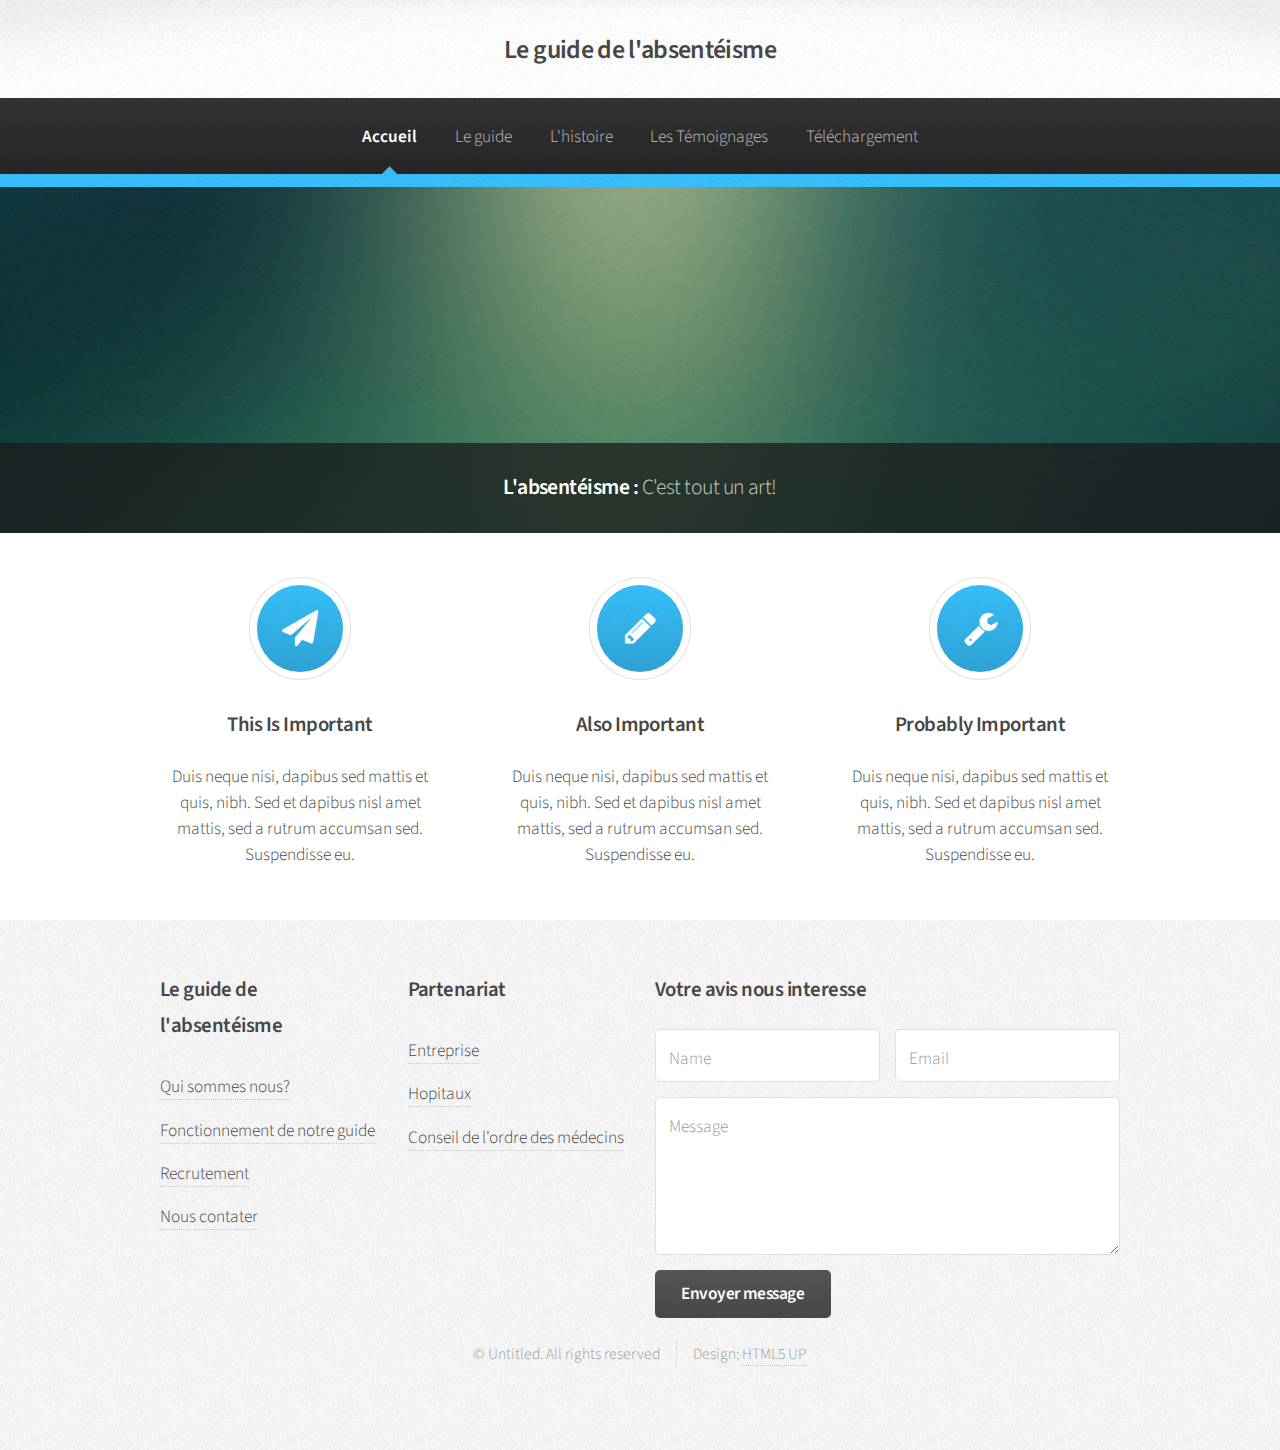
==== commit b240fac9: "Modifs index + Creation temoignages" ====
--- a/index.html
+++ b/index.html
@@ -27,26 +27,7 @@
 					<!-- Nav -->
 						<nav id="nav">
 							<ul>
-								<li><a href="index.html">Accueil</a></li>
-								<!-- <li>
-									<a href="#">Dropdown</a>
-									<ul>
-										<li><a href="#">Lorem dolor</a></li>
-										<li><a href="#">Magna phasellus</a></li>
-										<li><a href="#">Etiam sed tempus</a></li>
-										<li>
-											<a href="#">Submenu</a>
-											<ul>
-												<li><a href="#">Lorem dolor</a></li>
-												<li><a href="#">Phasellus magna</a></li>
-												<li><a href="#">Magna phasellus</a></li>
-												<li><a href="#">Etiam nisl</a></li>
-												<li><a href="#">Veroeros feugiat</a></li>
-											</ul>
-										</li>
-										<li><a href="#">Veroeros feugiat</a></li>
-									</ul>
-								</li> -->
+								<li class="current"><a href="index.html">Accueil</a></li>
 								<li>
 									<a href="le_guide.html">Le guide</a>
 									<ul>
@@ -61,7 +42,7 @@
 										</li>
 									</ul>
 								</li>
-								<li class="current">
+								<li>
 									<a href="histoire.html">L'histoire</a>
 									<ul>
 										<li><a href="histoire.html#histoire">Histoire de l'absentéisme</a></li>
@@ -69,7 +50,7 @@
 										<li><a href="histoire.html#absentTravail">Absentéisme au travail</a></li>
 									</ul>
 								</li>
-								<li><a href="left-sidebar.html">Les Témoignages</a></li>
+								<li><a href="temoignages.html">Les Témoignages</a></li>
 								<li>
 									<a href="telechargement.html">Téléchargement</a>
 									<ul>
@@ -86,8 +67,8 @@
 			<!-- Banner -->
 				<section id="banner">
 					<header>
-						<h2>L'absentéisme: <em>C'est tout un art! <!-- <a href="http://html5up.net">HTML5 UP</a> --></em></h2>
-						<a href="#" class="button">Découvrir</a>
+						<h2>L'absentéisme : <em>C'est tout un art! <!-- <a href="http://html5up.net">HTML5 UP</a> --></em></h2>
+						<!--a href="#" class="button">Découvrir</a-->
 					</header>
 				</section>
 
@@ -121,17 +102,17 @@
 				</section>
 
 			<!-- Gigantic Heading -->
-				<section class="wrapper style2">
+				<!--section class="wrapper style2">
 					<div class="container">
 						<header class="major">
 							<h2>A gigantic heading you can use for whatever</h2>
 							<p>With a much smaller subtitle hanging out just below it</p>
 						</header>
 					</div>
-				</section>
+				</section-->
 
 			<!-- Posts -->
-				<section class="wrapper style1">
+				<!--section class="wrapper style1">
 					<div class="container">
 						<div class="row">
 							<section class="6u 12u(narrower)">
@@ -174,91 +155,84 @@
 							</section>
 						</div>
 					</div>
-				</section>
+				</section-->
 
 			<!-- CTA -->
-				<section id="cta" class="wrapper style3">
+				<!--section id="cta" class="wrapper style3">
 					<div class="container">
 						<header>
 							<h2>Are you ready to continue your quest?</h2>
 							<a href="#" class="button">Insert Coin</a>
 						</header>
 					</div>
-				</section>
+				</section-->
 
 			<!-- Footer -->
-				<div id="footer">
-					<div class="container">
-						<div class="row">
-							<section class="3u 6u(narrower) 12u$(mobilep)">
-								<h3>Links to Stuff</h3>
-								<ul class="links">
-									<li><a href="#">Mattis et quis rutrum</a></li>
-									<li><a href="#">Suspendisse amet varius</a></li>
-									<li><a href="#">Sed et dapibus quis</a></li>
-									<li><a href="#">Rutrum accumsan dolor</a></li>
-									<li><a href="#">Mattis rutrum accumsan</a></li>
-									<li><a href="#">Suspendisse varius nibh</a></li>
-									<li><a href="#">Sed et dapibus mattis</a></li>
-								</ul>
-							</section>
-							<section class="3u 6u$(narrower) 12u$(mobilep)">
-								<h3>More Links to Stuff</h3>
-								<ul class="links">
-									<li><a href="#">Duis neque nisi dapibus</a></li>
-									<li><a href="#">Sed et dapibus quis</a></li>
-									<li><a href="#">Rutrum accumsan sed</a></li>
-									<li><a href="#">Mattis et sed accumsan</a></li>
-									<li><a href="#">Duis neque nisi sed</a></li>
-									<li><a href="#">Sed et dapibus quis</a></li>
-									<li><a href="#">Rutrum amet varius</a></li>
-								</ul>
-							</section>
-							<section class="6u 12u(narrower)">
-								<h3>Votre avis nous interesse</h3>
-								<form>
-									<div class="row 50%">
-										<div class="6u 12u(mobilep)">
-											<input type="text" name="name" id="name" placeholder="Name" />
-										</div>
-										<div class="6u 12u(mobilep)">
-											<input type="email" name="email" id="email" placeholder="Email" />
-										</div>
-									</div>
-									<div class="row 50%">
-										<div class="12u">
-											<textarea name="message" id="message" placeholder="Message" rows="5"></textarea>
-										</div>
-									</div>
-									<div class="row 50%">
-										<div class="12u">
-											<ul class="actions">
-												<li><input type="submit" class="button alt" value="Envoyer message" /></li>
-											</ul>
-										</div>
-									</div>
-								</form>
-							</section>
-						</div>
-					</div>
-
-					<!-- Icons -->
-						<ul class="icons">
-							<li><a href="#" class="icon fa-twitter"><span class="label">Twitter</span></a></li>
-							<li><a href="#" class="icon fa-facebook"><span class="label">Facebook</span></a></li>
-							<li><a href="#" class="icon fa-github"><span class="label">GitHub</span></a></li>
-							<li><a href="#" class="icon fa-linkedin"><span class="label">LinkedIn</span></a></li>
-							<li><a href="#" class="icon fa-google-plus"><span class="label">Google+</span></a></li>
-						</ul>
-
-					<!-- Copyright -->
-						<div class="copyright">
-							<ul class="menu">
-								<li>&copy; Untitled. All rights reserved</li><li>Design: <a href="http://html5up.net">HTML5 UP</a></li>
+			<div id="footer">
+				<div class="container">
+					<div class="row">
+						<section class="3u 6u(narrower) 12u$(mobilep)">
+							<h3>Le guide de l'absentéisme</h3>
+							<ul class="links">
+								<li><a href="#">Qui sommes nous?</a></li>
+								<li><a href="#">Fonctionnement de notre guide</a></li>
+								<li><a href="#">Recrutement</a></li>
+								<li><a href="#">Nous contater</a></li>
 							</ul>
-						</div>
-
+						</section>
+						<section class="3u 6u$(narrower) 12u$(mobilep)">
+							<h3>Partenariat</h3>
+							<ul class="links">
+								<li><a href="#">Entreprise</a></li>
+								<li><a href="#">Hopitaux</a></li>
+								<li><a href="#">Conseil de l'ordre des médecins</a></li>
+							</ul>
+						</section>
+						<section class="6u 12u(narrower)">
+							<h3>Votre avis nous interesse</h3>
+							<form>
+								<div class="row 50%">
+									<div class="6u 12u(mobilep)">
+										<input type="text" name="name" id="name" placeholder="Name" />
+									</div>
+									<div class="6u 12u(mobilep)">
+										<input type="email" name="email" id="email" placeholder="Email" />
+									</div>
+								</div>
+								<div class="row 50%">
+									<div class="12u">
+										<textarea name="message" id="message" placeholder="Message" rows="5"></textarea>
+									</div>
+								</div>
+								<div class="row 50%">
+									<div class="12u">
+										<ul class="actions">
+											<li><input type="submit" class="button alt" value="Envoyer message" /></li>
+										</ul>
+									</div>
+								</div>
+							</form>
+						</section>
+					</div>
 				</div>
+
+				<!-- Icons -->
+				<!--ul class="icons">
+					<li><a href="#" class="icon fa-twitter"><span class="label">Twitter</span></a></li>
+					<li><a href="#" class="icon fa-facebook"><span class="label">Facebook</span></a></li>
+					<li><a href="#" class="icon fa-github"><span class="label">GitHub</span></a></li>
+					<li><a href="#" class="icon fa-linkedin"><span class="label">LinkedIn</span></a></li>
+					<li><a href="#" class="icon fa-google-plus"><span class="label">Google+</span></a></li>
+				</ul-->
+
+				<!-- Copyright -->
+				<div class="copyright">
+					<ul class="menu">
+						<li>&copy; Untitled. All rights reserved</li><li>Design: <a href="http://html5up.net">HTML5 UP</a></li>
+					</ul>
+				</div>
+
+			</div>
 
 		</div>
 
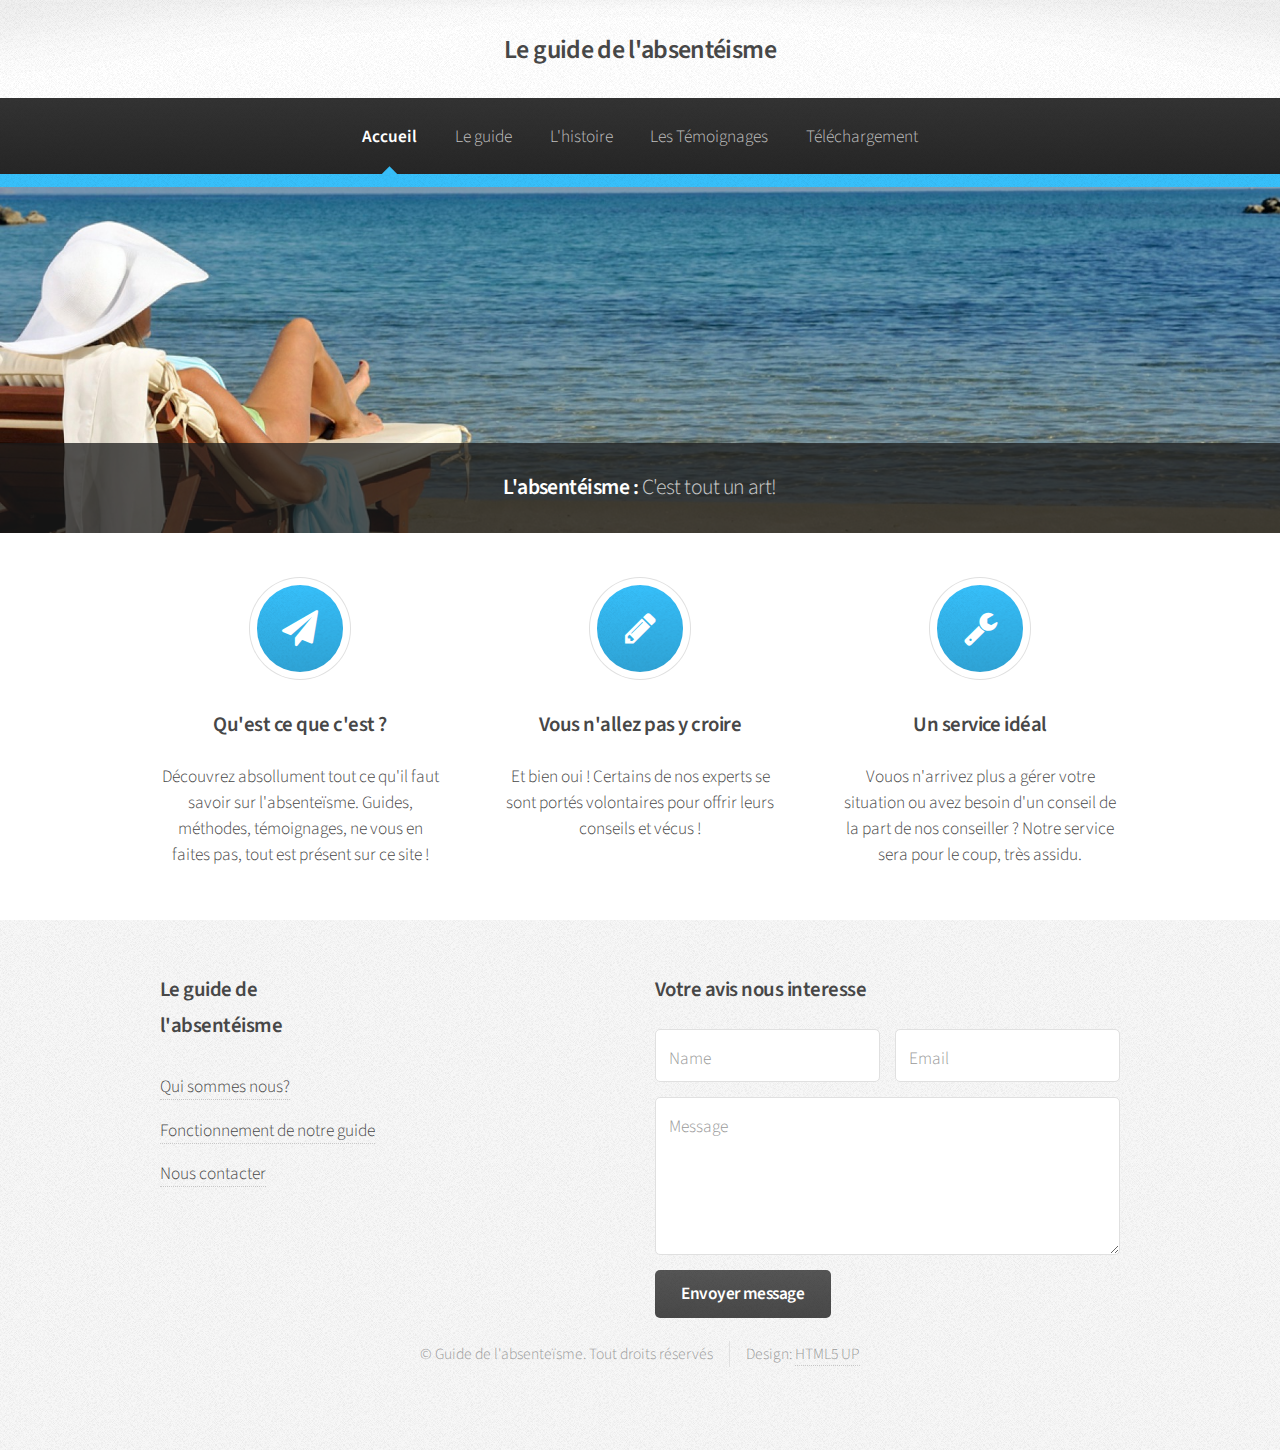
==== commit 9665f06c: "Header/Footer terminés + Toutes les pages crées + Ajout de contenu" ====
--- a/index.html
+++ b/index.html
@@ -5,244 +5,159 @@
 	Free for personal and commercial use under the CCA 3.0 license (html5up.net/license)
 -->
 <html>
-	<head>
-		<title>Le guide de l'absentéisme</title>
-		<meta charset="utf-8" />
-		<meta name="viewport" content="width=device-width, initial-scale=1" />
-		<!--[if lte IE 8]><script src="assets/js/ie/html5shiv.js"></script><![endif]-->
-		<link rel="stylesheet" href="assets/css/main.css" />
-		<!--[if lte IE 8]><link rel="stylesheet" href="assets/css/ie8.css" /><![endif]-->
-		<!--[if lte IE 9]><link rel="stylesheet" href="assets/css/ie9.css" /><![endif]-->
-	</head>
-	<body>
-		<div id="page-wrapper">
+<head>
+	<title>Le guide de l'absentéisme</title>
+	<meta charset="utf-8" />
+	<meta name="viewport" content="width=device-width, initial-scale=1" />
+	<!--[if lte IE 8]><script src="assets/js/ie/html5shiv.js"></script><![endif]-->
+	<link rel="stylesheet" href="assets/css/main.css" />
+	<!--[if lte IE 8]><link rel="stylesheet" href="assets/css/ie8.css" /><![endif]-->
+	<!--[if lte IE 9]><link rel="stylesheet" href="assets/css/ie9.css" /><![endif]-->
+</head>
+<body>
+	<div id="page-wrapper">
 
-			<!-- Header -->
-				<div id="header">
+		<!-- Header -->
+		<div id="header">
 
-					<!-- Logo -->
-						<!-- <h1><a href="index.html" id="logo">Arcana <em>by HTML5 UP</em></a></h1> -->
-						<h1><a href="index.html" id="logo">Le guide de l'absentéisme</a></h1>
-
-					<!-- Nav -->
-						<nav id="nav">
-							<ul>
-								<li class="current"><a href="index.html">Accueil</a></li>
-								<li>
-									<a href="le_guide.html">Le guide</a>
-									<ul>
-										<li><a href="le_guide.html#aqui">A qui s'adresse t'il?</a></li>
-										<li><a href="le_guide.html">Les avantages</a></li>
-										<li>
-											<a>Les conseils</a>
-											<ul>
-												<li><a href="#">Comment rater l'école</a></li>
-												<li><a href="#">Comment rater le travail</a></li>
-											</ul>
-										</li>
+			<!-- Logo -->
+			<h1><a href="index.html" id="logo">Le guide de l'absentéisme</a></h1>
+	
+			<!-- Nav -->
+			<nav id="nav">
+				<ul>
+					<li class="current"><a href="index.html">Accueil</a></li>
+					<li>
+						<a href="le_guide.html">Le guide</a>
+						<ul>
+							<li><a href="le_guide.html#aqui">A qui s'adresse t'il?</a></li>
+							<li><a href="le_guide.html#avantages">Les avantages</a></li>
+							<li>
+								<a>Les conseils</a>
+								<ul>
+									<li><a href="le_guide.html#ecole">Comment rater l'école</a></li>
+									<li><a href="le_guide.html#travail">Comment rater le travail</a></li>
+								</ul>
+							</li>
+						</ul>
+					</li>
+					<li>
+						<a href="histoire.html">L'histoire</a>
+						<ul>
+							<li><a href="histoire.html#histoire">Histoire de l'absentéisme</a></li>
+							<li><a href="histoire.html#absentEcole">Absentéisme à l'école</a></li>
+							<li><a href="histoire.html#absentTravail">Absentéisme au travail</a></li>
+						</ul>
+					</li>
+					<li><a href="temoignage.html">Les Témoignages</a></li>
+					<li>
+						<a href="telechargement.html">Téléchargement</a>
+						<ul>
+							<li><a href="telechargement.html#parents">Mots des parents</a></li>
+							<li><a href="telechargement.html#medecin">Mot d'un médecin</a></li>
+							<li><a href="telechargement.html#excuses">Excuses bidons</a></li>
+						</ul>
+					</li>
+				</ul>
+			</nav>
+	
+		</div>
+	
+		<!-- Banner -->
+		<section id="banner">
+			<header>
+				<h2>L'absentéisme : <em>C'est tout un art! <!-- <a href="http://html5up.net">HTML5 UP</a> --></em></h2>
+				<!--a href="#" class="button">Découvrir</a-->
+			</header>
+		</section>
+	
+		<!-- Highlights -->
+		<section class="wrapper style1">
+			<div class="container">
+				<div class="row 200%">
+					<section class="4u 12u(narrower)">
+						<div class="box highlight">
+							<i class="icon major fa-paper-plane"></i>
+							<h3>Qu'est ce que c'est ?</h3>
+							<p>Découvrez absollument tout ce qu'il faut savoir sur l'absenteïsme. Guides, méthodes, témoignages, ne vous en faites pas, tout est présent sur ce site !</p>
+						</div>
+					</section>
+					<section class="4u 12u(narrower)">
+						<div class="box highlight">
+							<i class="icon major fa-pencil"></i>
+							<h3>Vous n'allez pas y croire</h3>
+							<p>Et bien oui ! Certains de nos experts se sont portés volontaires pour offrir leurs conseils et vécus !</p>
+						</div>
+					</section>
+					<section class="4u 12u(narrower)">
+						<div class="box highlight">
+							<i class="icon major fa-wrench"></i>
+							<h3>Un service idéal</h3>
+							<p>Vouos n'arrivez plus a gérer votre situation ou avez besoin d'un conseil de la part de nos conseiller ? Notre service sera pour le coup, très assidu.</p>
+						</div>
+					</section>
+				</div>
+			</div>
+		</section>
+	
+		<!-- Footer -->
+		<div id="footer">
+			<div class="container">
+				<div class="row">
+					<section class="3u 6u(narrower) 12u$(mobilep)">
+						<h3>Le guide de l'absentéisme</h3>
+						<ul class="links">
+							<li><a href="qui_sommes_nous.html">Qui sommes nous?</a></li>
+							<li><a href="fonctionnement_guide.html">Fonctionnement de notre guide</a></li>
+							<li><a href="#footform">Nous contacter</a></li>
+						</ul>
+					</section>						
+					<section id=footform class="6u 12u(narrower)">
+						<h3>Votre avis nous interesse</h3>
+						<form>
+							<div class="row 50%">
+								<div class="6u 12u(mobilep)">
+									<input type="text" name="name" id="name" placeholder="Name" />
+								</div>
+								<div class="6u 12u(mobilep)">
+									<input type="email" name="email" id="email" placeholder="Email" />
+								</div>
+							</div>
+							<div class="row 50%">
+								<div class="12u">
+									<textarea name="message" id="message" placeholder="Message" rows="5"></textarea>
+								</div>
+							</div>
+							<div class="row 50%">
+								<div class="12u">
+									<ul class="actions">
+										<li><input type="submit" class="button alt" value="Envoyer message" /></li>
 									</ul>
-								</li>
-								<li>
-									<a href="histoire.html">L'histoire</a>
-									<ul>
-										<li><a href="histoire.html#histoire">Histoire de l'absentéisme</a></li>
-										<li><a href="histoire.html#absentEcole">Absentéisme à l'école</a></li>
-										<li><a href="histoire.html#absentTravail">Absentéisme au travail</a></li>
-									</ul>
-								</li>
-								<li><a href="temoignages.html">Les Témoignages</a></li>
-								<li>
-									<a href="telechargement.html">Téléchargement</a>
-									<ul>
-										<li><a href="telechargement.html#parents">Mots des parents</a></li>
-										<li><a href="telechargement.html#medecin">Mot d'un médecin</a></li>
-										<li><a href="telechargement.html#excuses">Excuses bidons</a></li>
-									</ul>
-								</li>
-							</ul>
-						</nav>
-
+								</div>
+							</div>
+						</form>
+					</section>
 				</div>
-
-			<!-- Banner -->
-				<section id="banner">
-					<header>
-						<h2>L'absentéisme : <em>C'est tout un art! <!-- <a href="http://html5up.net">HTML5 UP</a> --></em></h2>
-						<!--a href="#" class="button">Découvrir</a-->
-					</header>
-				</section>
-
-			<!-- Highlights -->
-				<section class="wrapper style1">
-					<div class="container">
-						<div class="row 200%">
-							<section class="4u 12u(narrower)">
-								<div class="box highlight">
-									<i class="icon major fa-paper-plane"></i>
-									<h3>This Is Important</h3>
-									<p>Duis neque nisi, dapibus sed mattis et quis, nibh. Sed et dapibus nisl amet mattis, sed a rutrum accumsan sed. Suspendisse eu.</p>
-								</div>
-							</section>
-							<section class="4u 12u(narrower)">
-								<div class="box highlight">
-									<i class="icon major fa-pencil"></i>
-									<h3>Also Important</h3>
-									<p>Duis neque nisi, dapibus sed mattis et quis, nibh. Sed et dapibus nisl amet mattis, sed a rutrum accumsan sed. Suspendisse eu.</p>
-								</div>
-							</section>
-							<section class="4u 12u(narrower)">
-								<div class="box highlight">
-									<i class="icon major fa-wrench"></i>
-									<h3>Probably Important</h3>
-									<p>Duis neque nisi, dapibus sed mattis et quis, nibh. Sed et dapibus nisl amet mattis, sed a rutrum accumsan sed. Suspendisse eu.</p>
-								</div>
-							</section>
-						</div>
-					</div>
-				</section>
-
-			<!-- Gigantic Heading -->
-				<!--section class="wrapper style2">
-					<div class="container">
-						<header class="major">
-							<h2>A gigantic heading you can use for whatever</h2>
-							<p>With a much smaller subtitle hanging out just below it</p>
-						</header>
-					</div>
-				</section-->
-
-			<!-- Posts -->
-				<!--section class="wrapper style1">
-					<div class="container">
-						<div class="row">
-							<section class="6u 12u(narrower)">
-								<div class="box post">
-									<a href="#" class="image left"><img src="images/pic01.jpg" alt="" /></a>
-									<div class="inner">
-										<h3>The First Thing</h3>
-										<p>Duis neque nisi, dapibus sed mattis et quis, nibh. Sed et dapibus nisl amet mattis, sed a rutrum accumsan sed. Suspendisse eu.</p>
-									</div>
-								</div>
-							</section>
-							<section class="6u 12u(narrower)">
-								<div class="box post">
-									<a href="#" class="image left"><img src="images/pic02.jpg" alt="" /></a>
-									<div class="inner">
-										<h3>The Second Thing</h3>
-										<p>Duis neque nisi, dapibus sed mattis et quis, nibh. Sed et dapibus nisl amet mattis, sed a rutrum accumsan sed. Suspendisse eu.</p>
-									</div>
-								</div>
-							</section>
-						</div>
-						<div class="row">
-							<section class="6u 12u(narrower)">
-								<div class="box post">
-									<a href="#" class="image left"><img src="images/pic03.jpg" alt="" /></a>
-									<div class="inner">
-										<h3>The Third Thing</h3>
-										<p>Duis neque nisi, dapibus sed mattis et quis, nibh. Sed et dapibus nisl amet mattis, sed a rutrum accumsan sed. Suspendisse eu.</p>
-									</div>
-								</div>
-							</section>
-							<section class="6u 12u(narrower)">
-								<div class="box post">
-									<a href="#" class="image left"><img src="images/pic04.jpg" alt="" /></a>
-									<div class="inner">
-										<h3>The Fourth Thing</h3>
-										<p>Duis neque nisi, dapibus sed mattis et quis, nibh. Sed et dapibus nisl amet mattis, sed a rutrum accumsan sed. Suspendisse eu.</p>
-									</div>
-								</div>
-							</section>
-						</div>
-					</div>
-				</section-->
-
-			<!-- CTA -->
-				<!--section id="cta" class="wrapper style3">
-					<div class="container">
-						<header>
-							<h2>Are you ready to continue your quest?</h2>
-							<a href="#" class="button">Insert Coin</a>
-						</header>
-					</div>
-				</section-->
-
-			<!-- Footer -->
-			<div id="footer">
-				<div class="container">
-					<div class="row">
-						<section class="3u 6u(narrower) 12u$(mobilep)">
-							<h3>Le guide de l'absentéisme</h3>
-							<ul class="links">
-								<li><a href="#">Qui sommes nous?</a></li>
-								<li><a href="#">Fonctionnement de notre guide</a></li>
-								<li><a href="#">Recrutement</a></li>
-								<li><a href="#">Nous contater</a></li>
-							</ul>
-						</section>
-						<section class="3u 6u$(narrower) 12u$(mobilep)">
-							<h3>Partenariat</h3>
-							<ul class="links">
-								<li><a href="#">Entreprise</a></li>
-								<li><a href="#">Hopitaux</a></li>
-								<li><a href="#">Conseil de l'ordre des médecins</a></li>
-							</ul>
-						</section>
-						<section class="6u 12u(narrower)">
-							<h3>Votre avis nous interesse</h3>
-							<form>
-								<div class="row 50%">
-									<div class="6u 12u(mobilep)">
-										<input type="text" name="name" id="name" placeholder="Name" />
-									</div>
-									<div class="6u 12u(mobilep)">
-										<input type="email" name="email" id="email" placeholder="Email" />
-									</div>
-								</div>
-								<div class="row 50%">
-									<div class="12u">
-										<textarea name="message" id="message" placeholder="Message" rows="5"></textarea>
-									</div>
-								</div>
-								<div class="row 50%">
-									<div class="12u">
-										<ul class="actions">
-											<li><input type="submit" class="button alt" value="Envoyer message" /></li>
-										</ul>
-									</div>
-								</div>
-							</form>
-						</section>
-					</div>
-				</div>
-
-				<!-- Icons -->
-				<!--ul class="icons">
-					<li><a href="#" class="icon fa-twitter"><span class="label">Twitter</span></a></li>
-					<li><a href="#" class="icon fa-facebook"><span class="label">Facebook</span></a></li>
-					<li><a href="#" class="icon fa-github"><span class="label">GitHub</span></a></li>
-					<li><a href="#" class="icon fa-linkedin"><span class="label">LinkedIn</span></a></li>
-					<li><a href="#" class="icon fa-google-plus"><span class="label">Google+</span></a></li>
-				</ul-->
-
-				<!-- Copyright -->
-				<div class="copyright">
-					<ul class="menu">
-						<li>&copy; Untitled. All rights reserved</li><li>Design: <a href="http://html5up.net">HTML5 UP</a></li>
-					</ul>
-				</div>
-
 			</div>
-
+	
+			<!-- Copyright -->
+			<div class="copyright">
+				<ul class="menu">
+					<li>&copy; Guide de l'absenteïsme. Tout droits réservés</li><li>Design: <a href="http://html5up.net">HTML5 UP</a></li>
+				</ul>
+			</div>
+	
 		</div>
 
-		<!-- Scripts -->
-			<script src="assets/js/jquery.min.js"></script>
-			<script src="assets/js/jquery.dropotron.min.js"></script>
-			<script src="assets/js/skel.min.js"></script>
-			<script src="assets/js/util.js"></script>
-			<!--[if lte IE 8]><script src="assets/js/ie/respond.min.js"></script><![endif]-->
-			<script src="assets/js/main.js"></script>
+	</div>
 
-	</body>
+	<!-- Scripts -->
+	<script src="assets/js/jquery.min.js"></script>
+	<script src="assets/js/jquery.dropotron.min.js"></script>
+	<script src="assets/js/skel.min.js"></script>
+	<script src="assets/js/util.js"></script>
+	<!--[if lte IE 8]><script src="assets/js/ie/respond.min.js"></script><![endif]-->
+	<script src="assets/js/main.js"></script>
+
+</body>
 </html>--- a/assets/css/main.css
+++ b/assets/css/main.css
@@ -2475,7 +2475,7 @@
 /* Banner */
 
 	#banner {
-		background-image: url("../../images/banner.jpg");
+		background-image: url("../../images/plage.jpg");
 		background-position: center center;
 		background-size: cover;
 		height: 28em;
@@ -3149,4 +3149,10 @@
 				text-align: left;
 			}
 
+	}
+	
+	/* Custom */
+	
+	#footform {
+		float: right;
 	}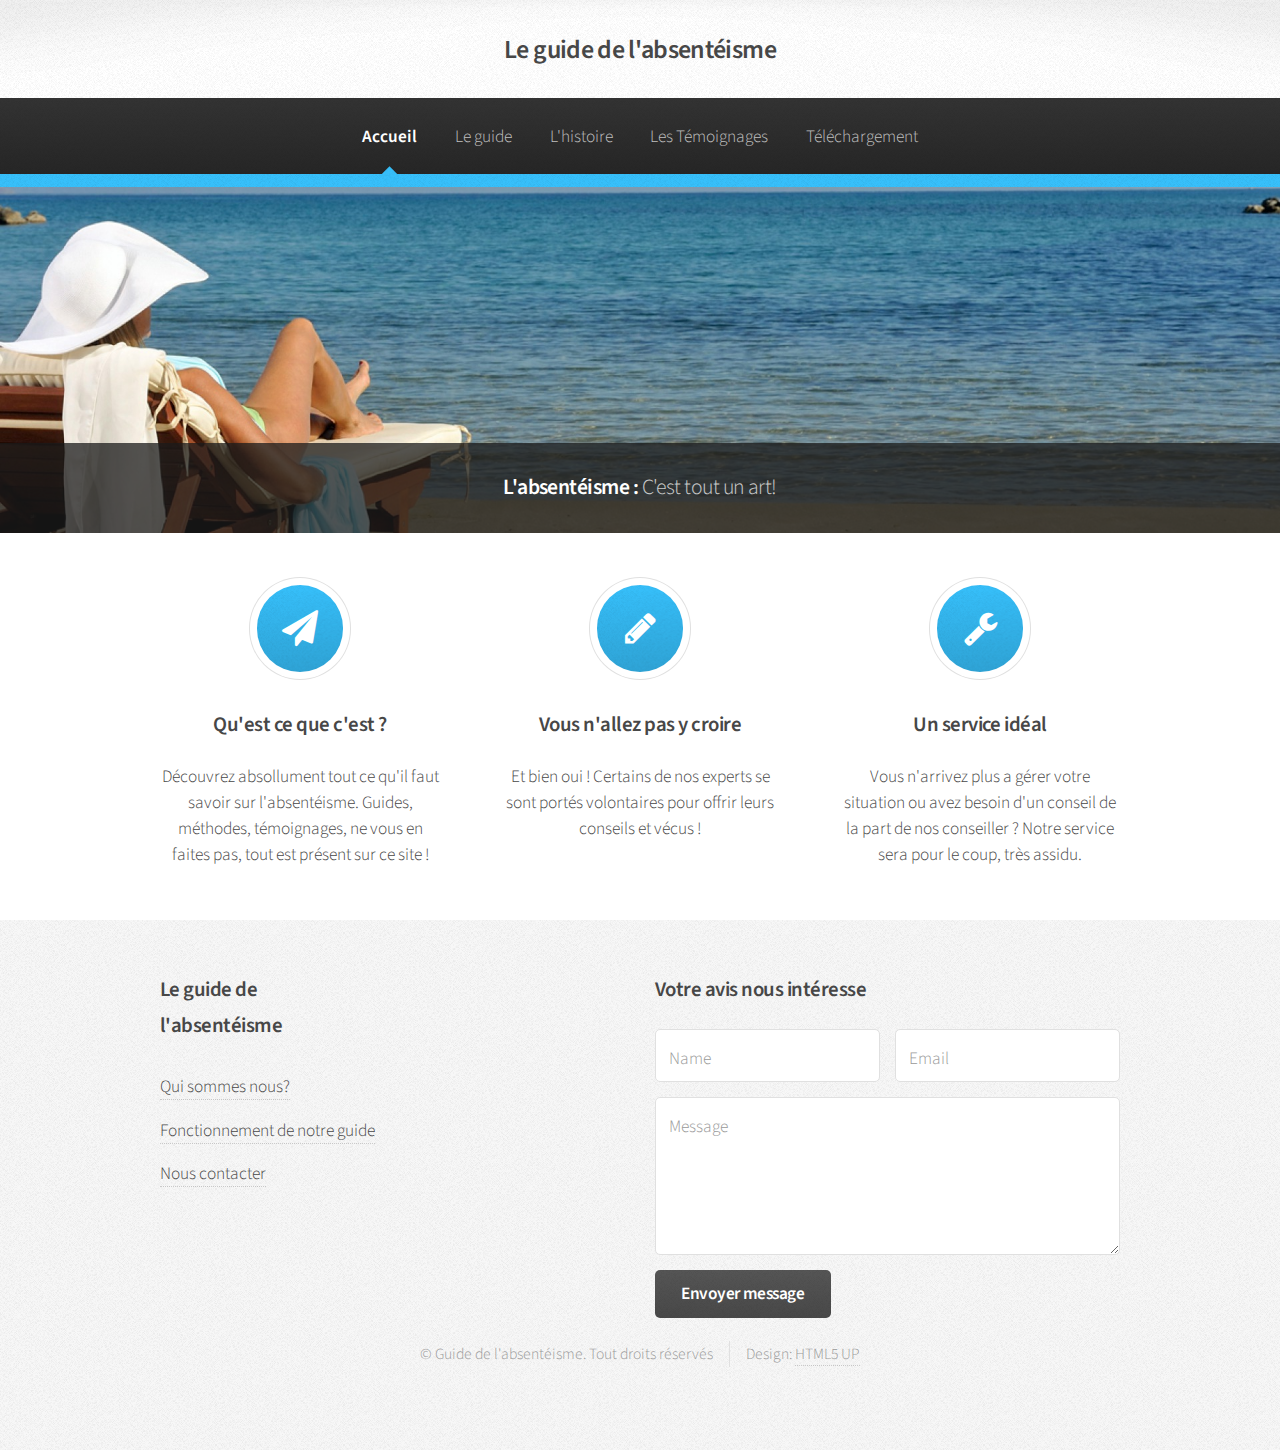
==== commit 010546a7: "Correction des fautes (Flo)" ====
--- a/index.html
+++ b/index.html
@@ -66,8 +66,7 @@
 		<!-- Banner -->
 		<section id="banner">
 			<header>
-				<h2>L'absentéisme : <em>C'est tout un art! <!-- <a href="http://html5up.net">HTML5 UP</a> --></em></h2>
-				<!--a href="#" class="button">Découvrir</a-->
+				<h2>L'absentéisme : <em>C'est tout un art!</em></h2>
 			</header>
 		</section>
 	
@@ -79,7 +78,7 @@
 						<div class="box highlight">
 							<i class="icon major fa-paper-plane"></i>
 							<h3>Qu'est ce que c'est ?</h3>
-							<p>Découvrez absollument tout ce qu'il faut savoir sur l'absenteïsme. Guides, méthodes, témoignages, ne vous en faites pas, tout est présent sur ce site !</p>
+							<p>Découvrez absollument tout ce qu'il faut savoir sur l'absentéisme. Guides, méthodes, témoignages, ne vous en faites pas, tout est présent sur ce site !</p>
 						</div>
 					</section>
 					<section class="4u 12u(narrower)">
@@ -93,7 +92,7 @@
 						<div class="box highlight">
 							<i class="icon major fa-wrench"></i>
 							<h3>Un service idéal</h3>
-							<p>Vouos n'arrivez plus a gérer votre situation ou avez besoin d'un conseil de la part de nos conseiller ? Notre service sera pour le coup, très assidu.</p>
+							<p>Vous n'arrivez plus a gérer votre situation ou avez besoin d'un conseil de la part de nos conseiller ? Notre service sera pour le coup, très assidu.</p>
 						</div>
 					</section>
 				</div>
@@ -113,7 +112,7 @@
 						</ul>
 					</section>						
 					<section id=footform class="6u 12u(narrower)">
-						<h3>Votre avis nous interesse</h3>
+						<h3>Votre avis nous intéresse</h3>
 						<form>
 							<div class="row 50%">
 								<div class="6u 12u(mobilep)">
@@ -143,7 +142,7 @@
 			<!-- Copyright -->
 			<div class="copyright">
 				<ul class="menu">
-					<li>&copy; Guide de l'absenteïsme. Tout droits réservés</li><li>Design: <a href="http://html5up.net">HTML5 UP</a></li>
+					<li>&copy; Guide de l'absentéisme. Tout droits réservés</li><li>Design: <a href="http://html5up.net">HTML5 UP</a></li>
 				</ul>
 			</div>
 	
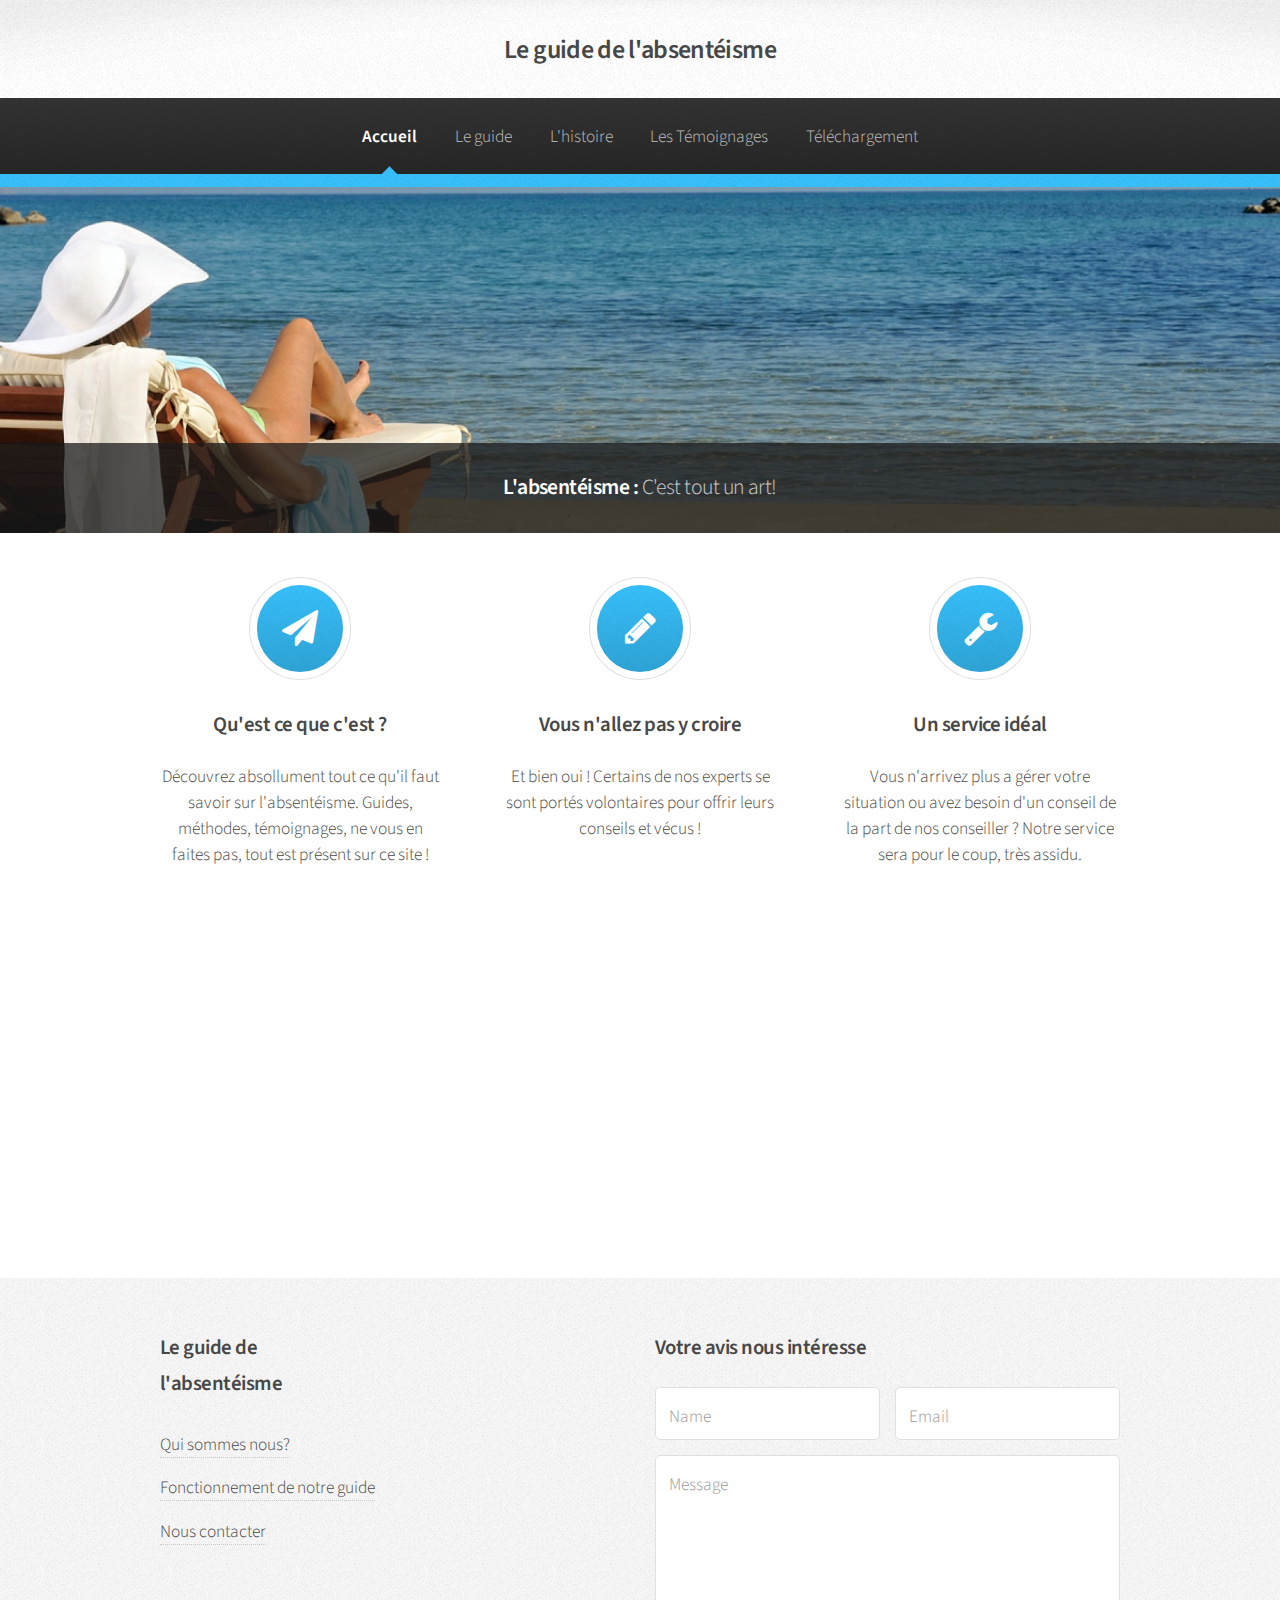
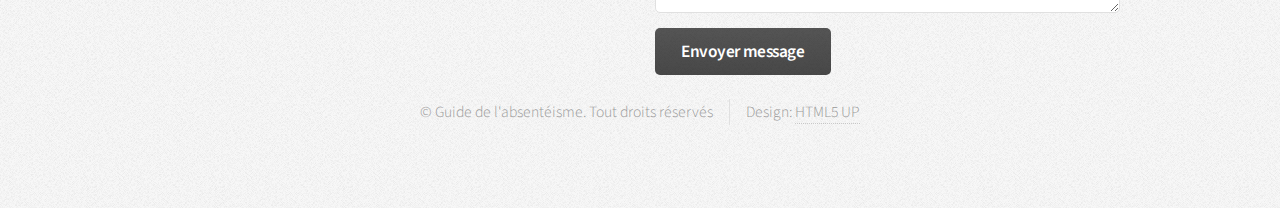
==== commit 82587916: "pas là vianney" ====
--- a/index.html
+++ b/index.html
@@ -96,6 +96,8 @@
 						</div>
 					</section>
 				</div>
+				<hr />
+				<iframe width="1200" height="315" src="https://www.youtube.com/embed/6PCo9bQzUtI" frameborder="0" allowfullscreen></iframe>
 			</div>
 		</section>
 	
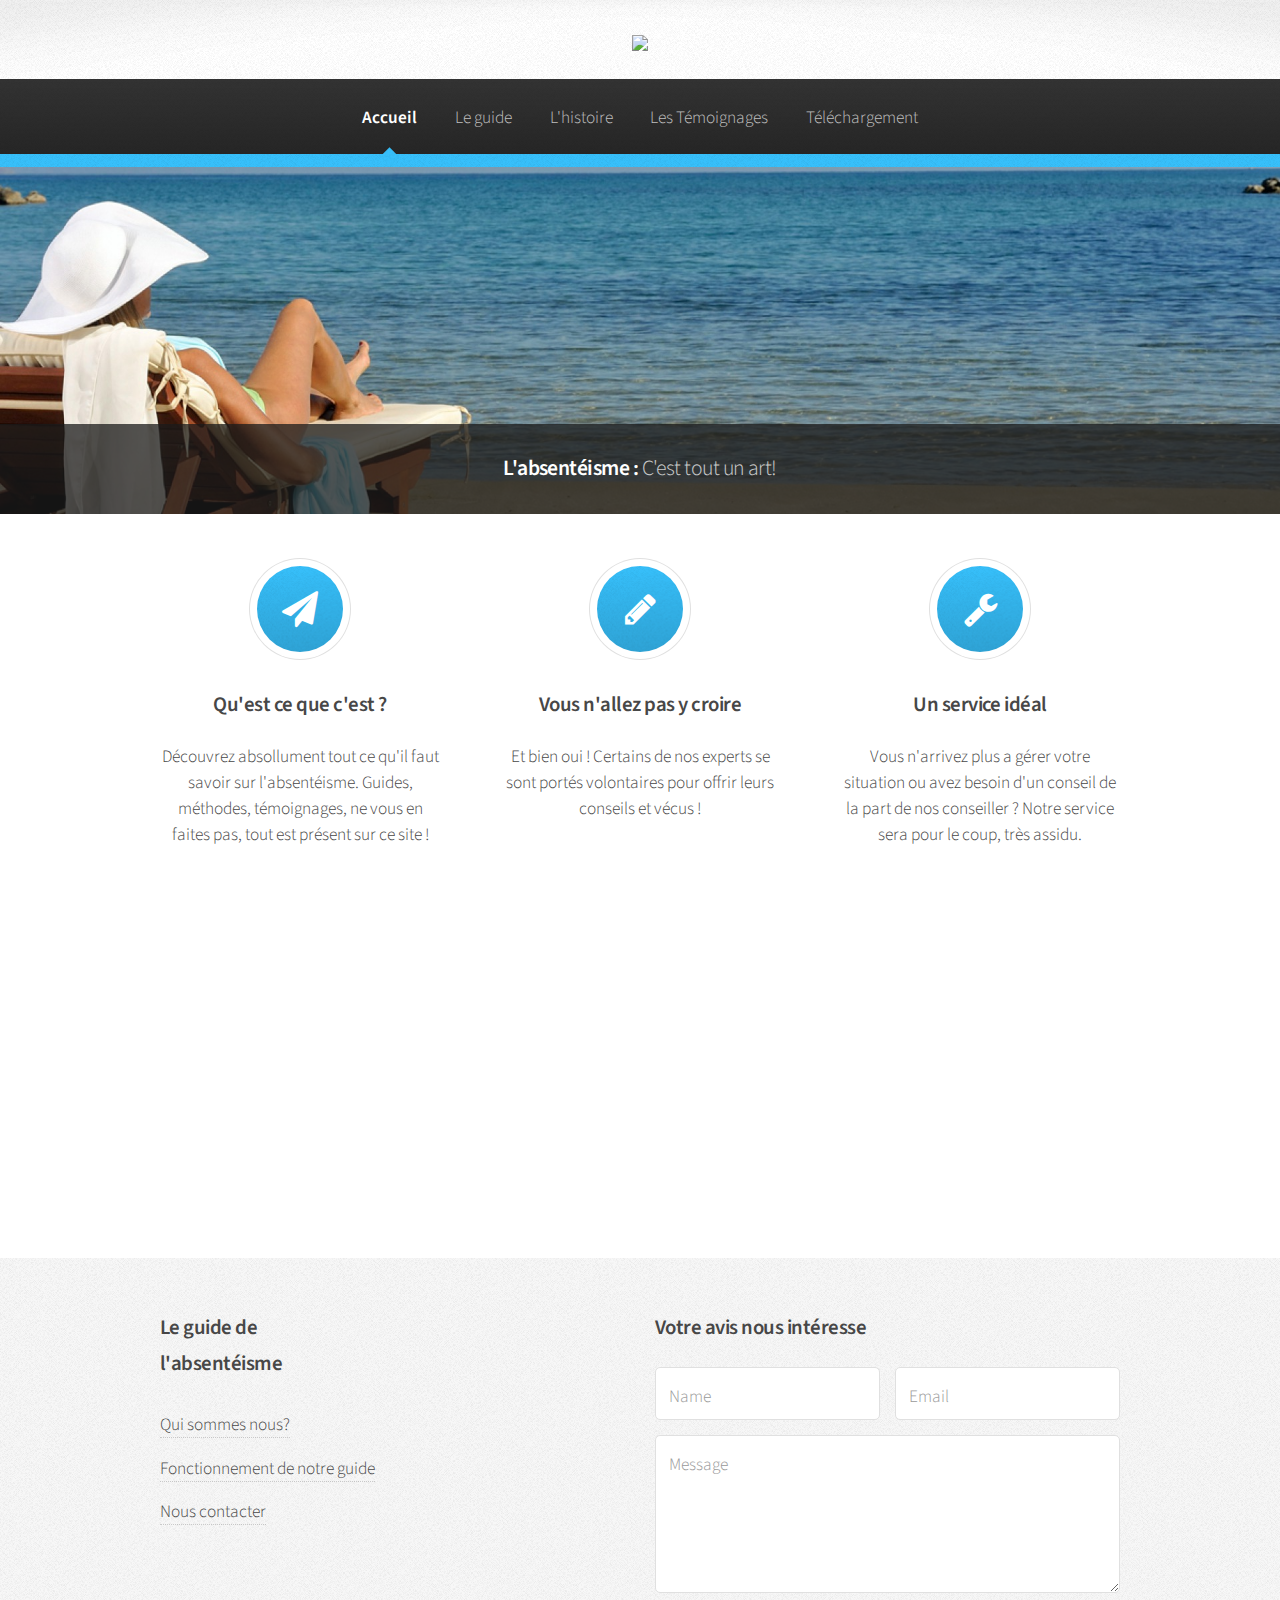
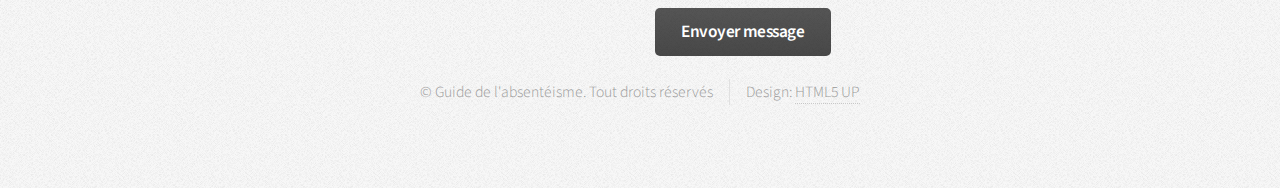
==== commit b78b499d: "logo" ====
--- a/index.html
+++ b/index.html
@@ -21,7 +21,7 @@
 		<div id="header">
 
 			<!-- Logo -->
-			<h1><a href="index.html" id="logo">Le guide de l'absentéisme</a></h1>
+			<img src="images/logo.png" style="margin-bottom: 20px;">
 	
 			<!-- Nav -->
 			<nav id="nav">
